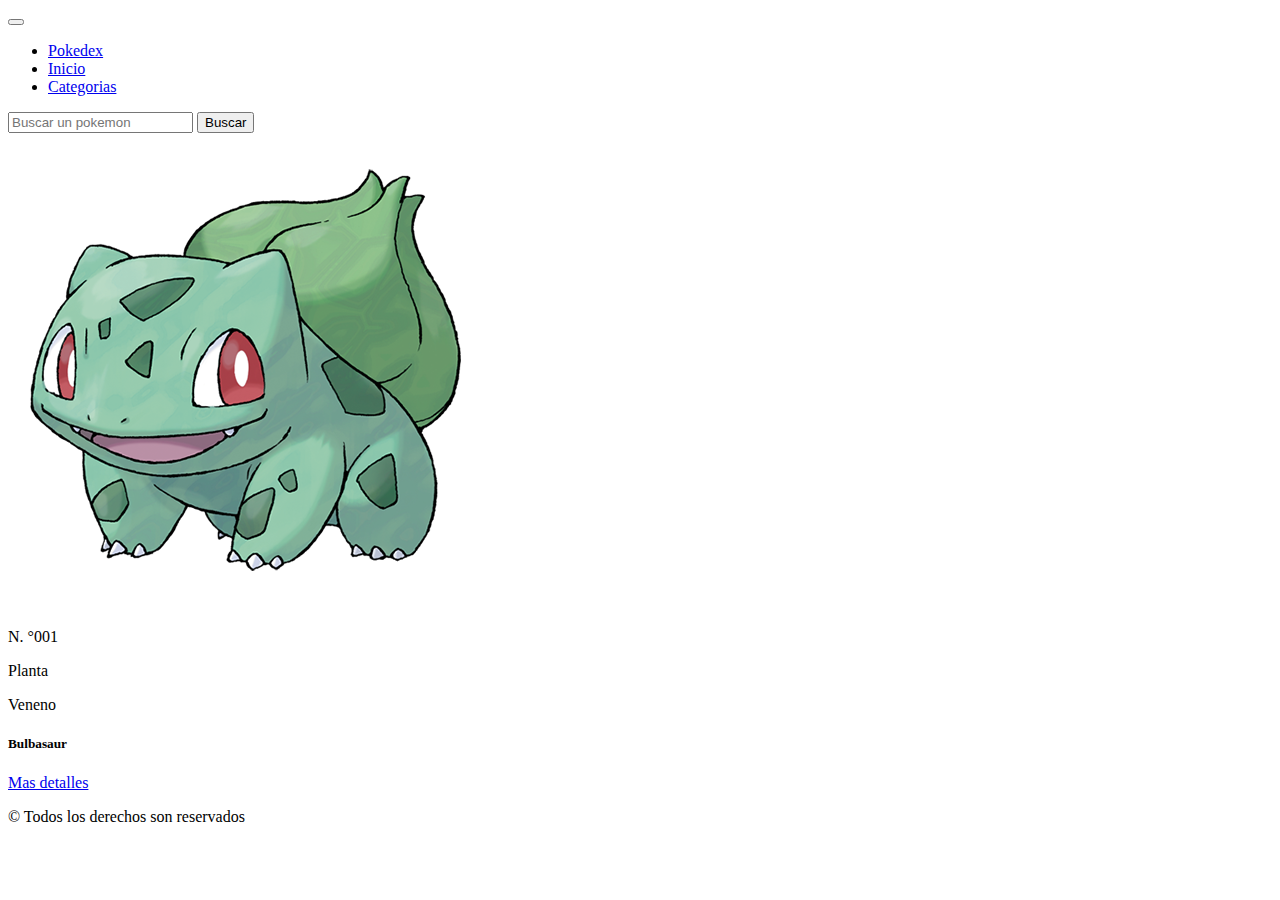
==== index.html @ 317d10b9 "Probando la grilla problemas al hacer responsive" ====
<!DOCTYPE html>
<html lang="es">
<head>
    <meta charset="UTF-8">
    <meta http-equiv="X-UA-Compatible" content="IE=edge">
    <meta name="viewport" content="width=device-width, initial-scale=1.0">
    <meta name="description" content="Pokemon">
    <meta name="keywords" content="bootstrap,sistema de grillas,contenedores,colores,git">
    <meta name="author" content="sala 1">
        <!-- CSS only -->
<link href="https://cdn.jsdelivr.net/npm/bootstrap@5.2.0-beta1/dist/css/bootstrap.min.css" rel="stylesheet" integrity="sha384-0evHe/X+R7YkIZDRvuzKMRqM+OrBnVFBL6DOitfPri4tjfHxaWutUpFmBp4vmVor" crossorigin="anonymous">
<link rel="stylesheet" href="https://cdn.jsdelivr.net/npm/bootstrap-icons@1.8.3/font/bootstrap-icons.css">
    <link rel="stylesheet" href="css/style.css">
    <title>Pokemom</title>
</head>
<body>
    <header>
        <nav class="navbar bg-danger navbar-danger navbar-expand-lg text-white">
            <section class="d-flex container">
                <article class="col-11 col-md-6 col-lg-6 me-5">
                    <button class="navbar-toggler" type="button" data-bs-toggle="collapse" data-bs-target="#itemsNav">
                        <span class="navbar-toggler-icon"></span>
                    </button>
                    <div id="itemsNav" class="collapse navbar-collapse">
                        <ul class="navbar-nav ms-auto">
                            <li class="nav-item">
                                <a href="index.html" class="nav-link active">Pokedex</a>
                            </li>
                            <li class="nav-item">
                                <a href="index.html" class="nav-link">Inicio</a>
                            </li>
                            <li class="nav-item">
                                <a href="index.html" class="nav-link">Categorias</a>
                            </li>
                        </ul>
                    </div>
                </article>
                <article class="col-12 col-md-6 col-lg-6">
                    <form class="d-flex" role="Buscar un pokemon">
                        <input class="form-control me-2" type="Buscar un pokemon" placeholder="Buscar un pokemon" aria-label="Buscar un pokemon">
                        <button class="btn btn-outline-dark" type="submit">Buscar</button>
                      </form>
                </article>
            </section>
        </nav>
    </header>
    <main class="container">
        <section class="row">
            <div class="card col-12 col-md-4 col-lg-3" >
                <img src="img/Bulbasur.png" class="card-img-top" alt="Bulbasaur">
                <div class="card-body">
                  <p class="card-text">N. °001</p>
                  <p class="card-text badge bg-success">Planta</p>
                  <p class="card-text badge bg-danger">Veneno</p>
                  <h5 class="card-title fw-bold">Bulbasaur</h5>
                  <a href="#" class="btn btn-primary">Mas detalles</a>
                </div>
              </div>
        </section>
    </main>
    <footer class="bg-dark text-light p-5">
        <section class="container">
            <p class="text-center">&copy Todos los derechos son reservados</p>
        </section>
    </footer>
        <!-- JavaScript Bundle with Popper -->
<script src="https://cdn.jsdelivr.net/npm/bootstrap@5.2.0-beta1/dist/js/bootstrap.bundle.min.js" integrity="sha384-pprn3073KE6tl6bjs2QrFaJGz5/SUsLqktiwsUTF55Jfv3qYSDhgCecCxMW52nD2" crossorigin="anonymous"></script>
</body>
</html>
---- css/style.css ----
.carouselPokemon{
    height: 300px;
    object-fit: cover;
}
.ajustePosicionSlider{
    margin-left: 70px;
    margin-right: 70px;
    margin-top: 20px;
    margin-bottom: 20px;
}
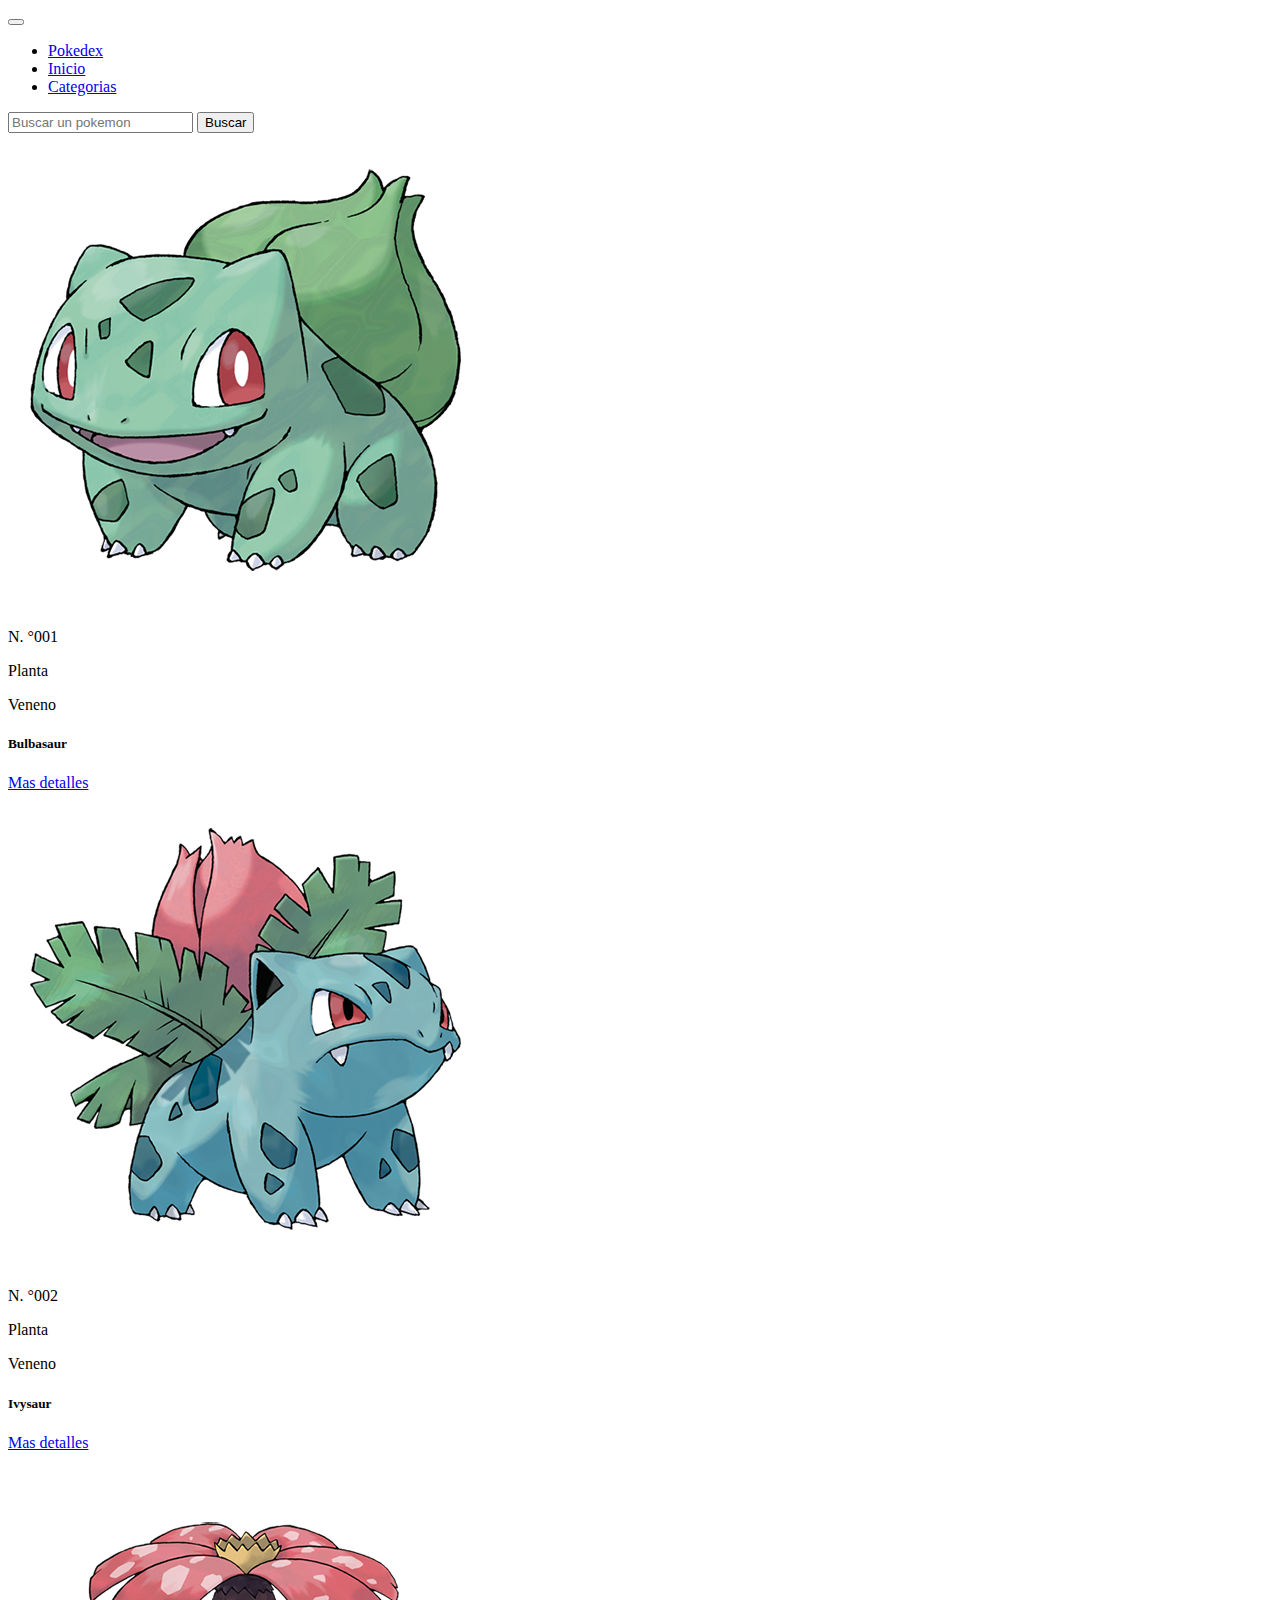
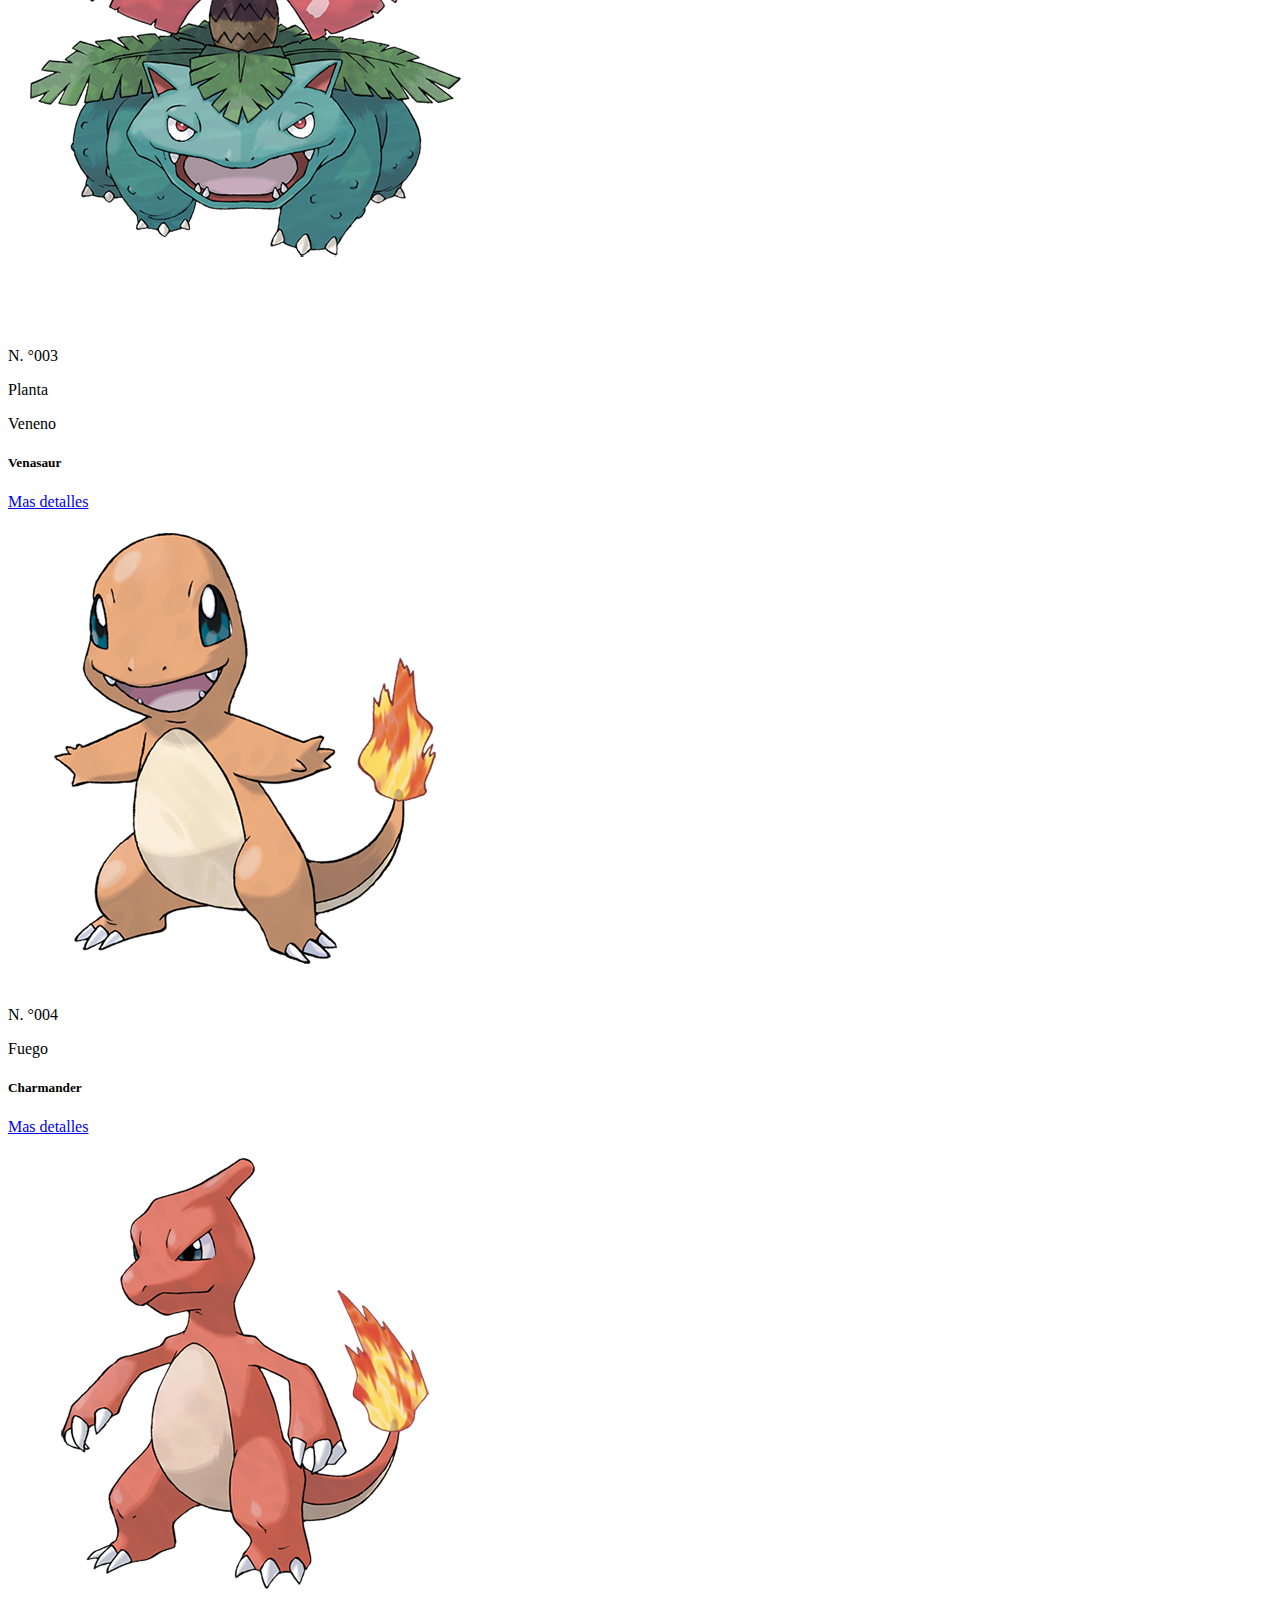
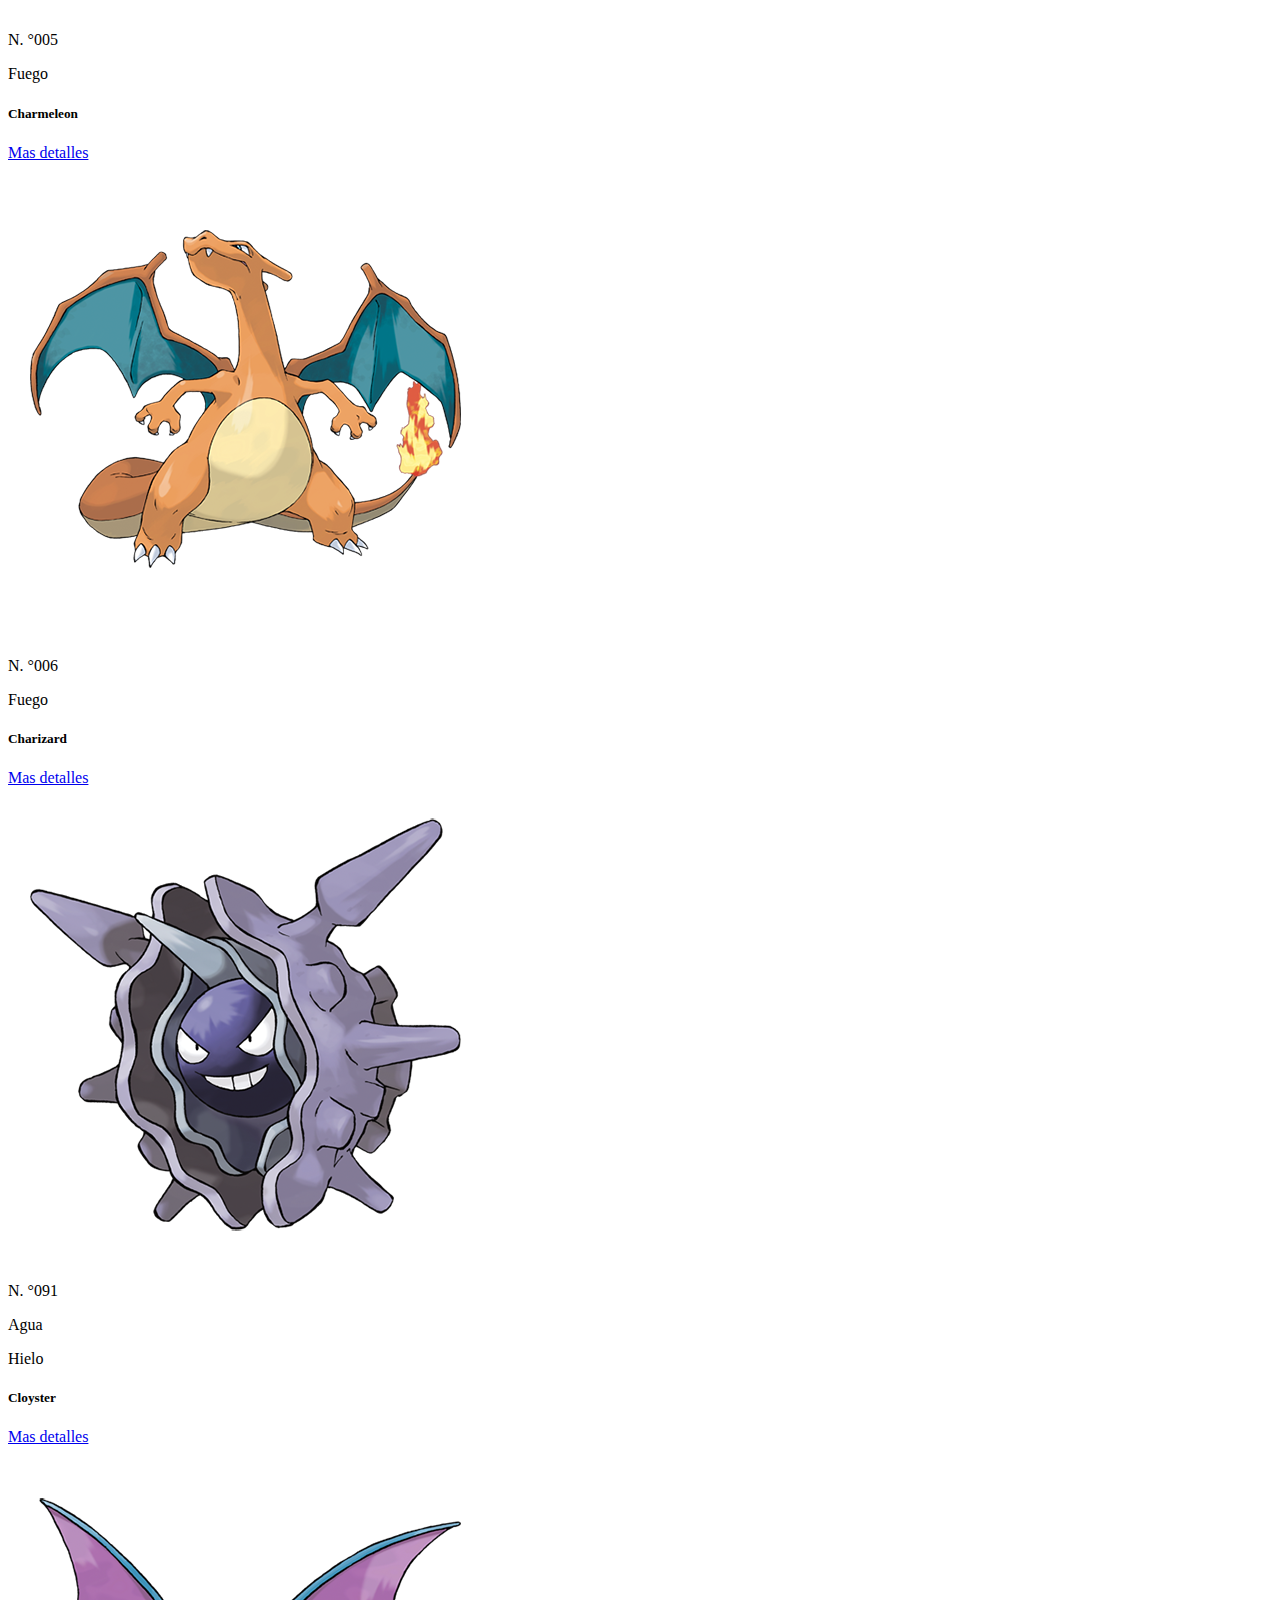
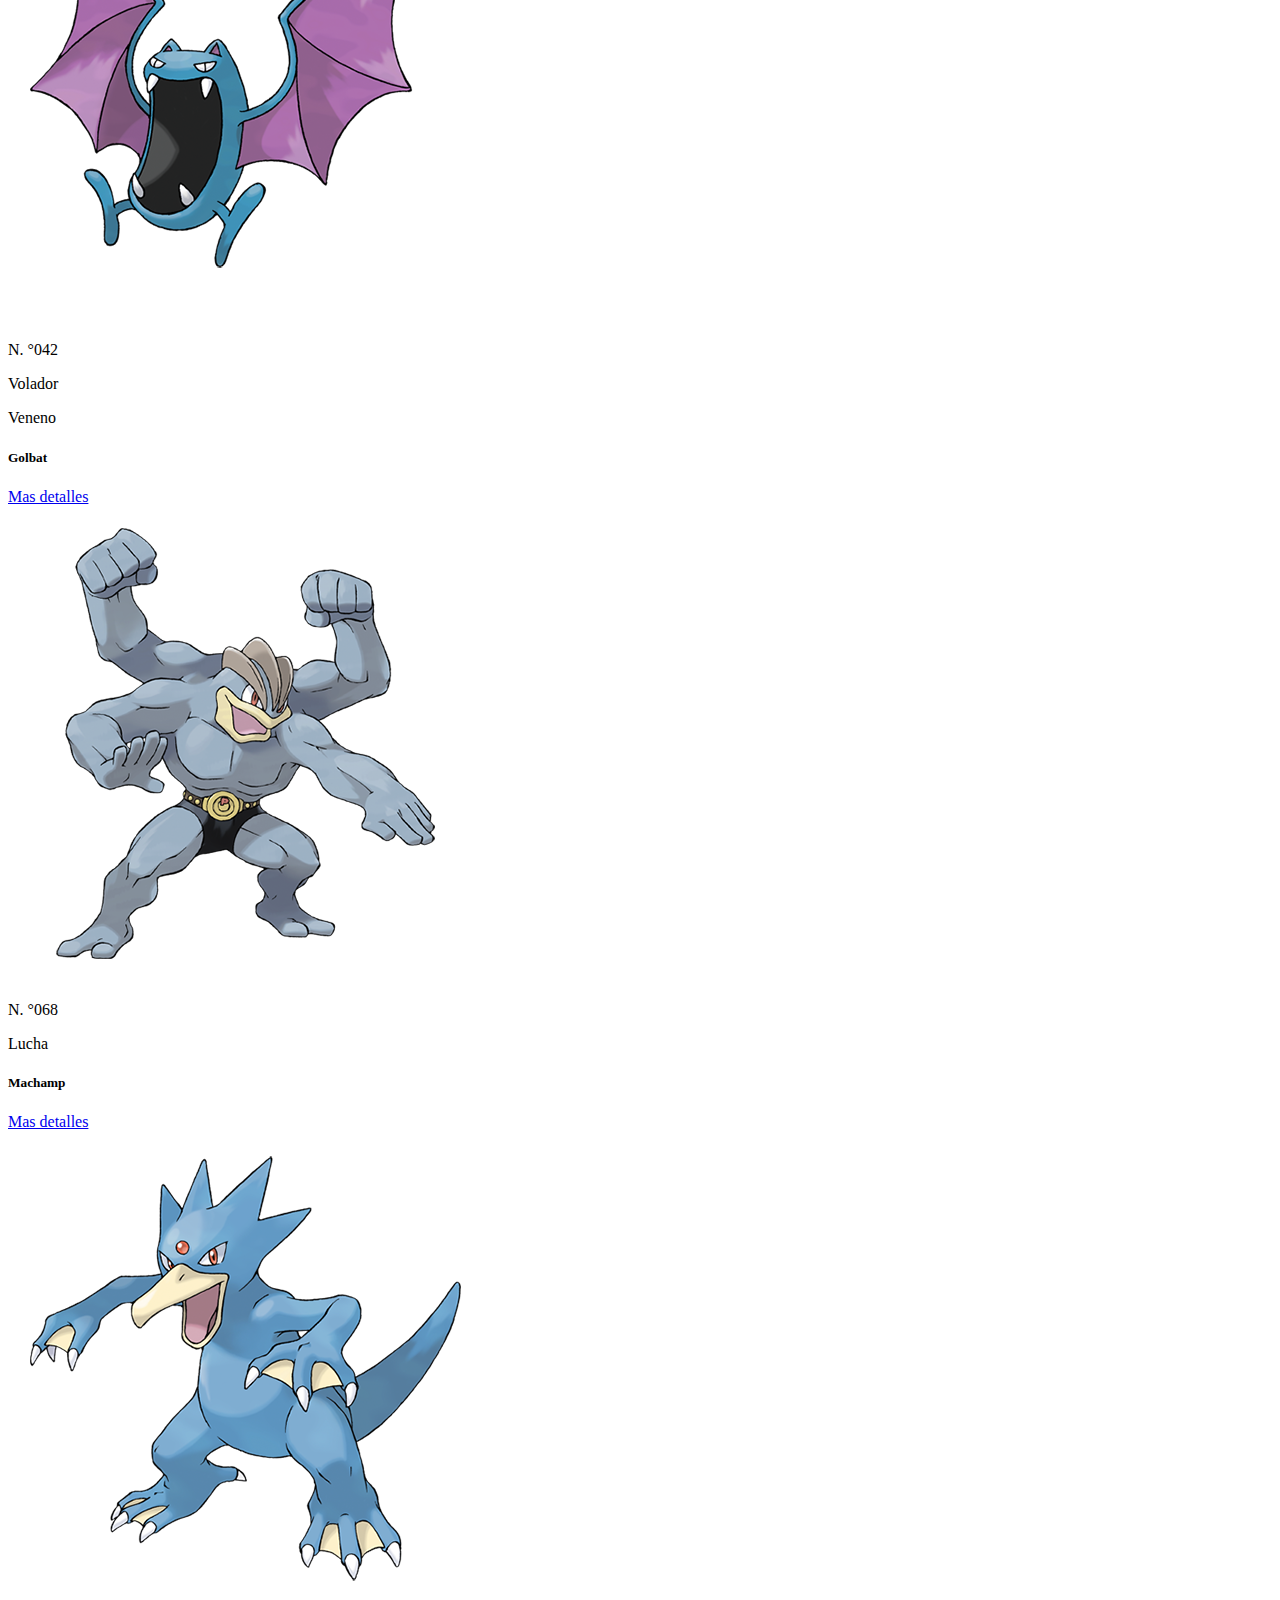
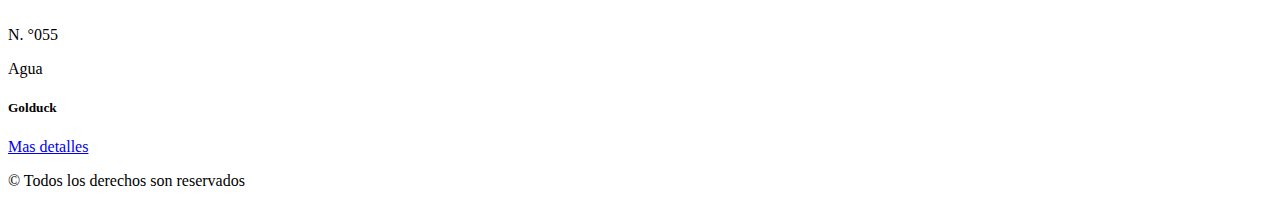
==== commit b2d0d53d: "Terminada toda la grilla de pokemon" ====
--- a/index.html
+++ b/index.html
@@ -45,17 +45,104 @@
         </nav>
     </header>
     <main class="container">
-        <section class="row">
-            <div class="card col-12 col-md-4 col-lg-3" >
-                <img src="img/Bulbasur.png" class="card-img-top" alt="Bulbasaur">
-                <div class="card-body">
-                  <p class="card-text">N. °001</p>
-                  <p class="card-text badge bg-success">Planta</p>
-                  <p class="card-text badge bg-danger">Veneno</p>
-                  <h5 class="card-title fw-bold">Bulbasaur</h5>
+        <section>
+            <article class="row">
+            <div class="col-12 col-md-4 col-lg-3 my-3" >
+                <img src="img/Bulbasur.png" class="img-fluid" alt="Bulbasaur">
+                <div>
+                  <p >N. °001</p>
+                  <p class="badge bg-success">Planta</p>
+                  <p class="badge bg-danger">Veneno</p>
+                  <h5 class="fw-bold">Bulbasaur</h5>
                   <a href="#" class="btn btn-primary">Mas detalles</a>
                 </div>
               </div>
+            <div class="col-12 col-md-4 col-lg-3 my-3" >
+                <img src="img/Ivysaur.png" class="img-fluid" alt="Ivysaur">
+                <div>
+                  <p >N. °002</p>
+                  <p class="badge bg-success">Planta</p>
+                  <p class="badge bg-danger">Veneno</p>
+                  <h5 class="fw-bold">Ivysaur</h5>
+                  <a href="#" class="btn btn-primary">Mas detalles</a>
+                </div>
+              </div>
+            <div class="col-12 col-md-4 col-lg-3 my-3" >
+                <img src="img/Venasaur.png" class="img-fluid" alt="Venasaur">
+                <div>
+                  <p >N. °003</p>
+                  <p class="badge bg-success">Planta</p>
+                  <p class="badge bg-danger">Veneno</p>
+                  <h5 class="fw-bold">Venasaur</h5>
+                  <a href="#" class="btn btn-primary">Mas detalles</a>
+                </div>
+              </div>
+            <div class="col-12 col-md-4 col-lg-3 my-3" >
+                <img src="img/Charmander.png" class="img-fluid" alt="Charmander">
+                <div>
+                  <p >N. °004</p>
+                  <p class="badge bg-danger">Fuego</p>
+                  <h5 class="fw-bold">Charmander</h5>
+                  <a href="#" class="btn btn-primary">Mas detalles</a>
+                </div>
+              </div>
+            <div class="col-12 col-md-4 col-lg-3 my-3" >
+                <img src="img/Charmeleon.png" class="img-fluid" alt="Charmeleon">
+                <div>
+                  <p >N. °005</p>
+                  <p class="badge bg-danger">Fuego</p>
+                  <h5 class="fw-bold">Charmeleon</h5>
+                  <a href="#" class="btn btn-primary">Mas detalles</a>
+                </div>
+              </div>
+            <div class="col-12 col-md-4 col-lg-3 my-3" >
+                <img src="img/Charizar.png" class="img-fluid" alt="Charizard">
+                <div>
+                  <p >N. °006</p>
+                  <p class="badge bg-danger">Fuego</p>
+                  <h5 class="fw-bold">Charizard</h5>
+                  <a href="#" class="btn btn-primary">Mas detalles</a>
+                </div>
+              </div>
+            <div class="col-12 col-md-4 col-lg-3 my-3" >
+                <img src="img/Cloyster.png" class="img-fluid" alt="Cloyster">
+                <div>
+                  <p >N. °091</p>
+                  <p class="badge bg-primary">Agua</p>
+                  <p class="badge bg-info">Hielo</p>
+                  <h5 class="fw-bold">Cloyster</h5>
+                  <a href="#" class="btn btn-primary">Mas detalles</a>
+                </div>
+              </div>
+            <div class="col-12 col-md-4 col-lg-3 my-3" >
+                <img src="img/Golbat.png" class="img-fluid" alt="Golbat">
+                <div>
+                  <p >N. °042</p>
+                  <p class="badge bg-info">Volador</p>
+                  <p class="badge bg-danger">Veneno</p>
+                  <h5 class="fw-bold">Golbat</h5>
+                  <a href="#" class="btn btn-primary">Mas detalles</a>
+                </div>
+              </div>
+            <div class="col-12 col-md-4 col-lg-3 my-3" >
+                <img src="img/Machamp.png" class="img-fluid" alt="Machamp">
+                <div>
+                  <p >N. °068</p>
+                  <p class="badge bg-warning">Lucha</p>
+                  <h5 class="fw-bold">Machamp</h5>
+                  <a href="#" class="btn btn-primary">Mas detalles</a>
+                </div>
+              </div>
+            <div class="col-12 col-md-4 col-lg-3 my-3" >
+                <img src="img/Golduck.png" class="img-fluid" alt="Golduck">
+                <div>
+                  <p >N. °055</p>
+                  <p class="badge bg-info">Agua</p>
+                  <h5 class="fw-bold">Golduck</h5>
+                  <a href="#" class="btn btn-primary">Mas detalles</a>
+                </div>
+              </div>
+            </article>
         </section>
     </main>
     <footer class="bg-dark text-light p-5">
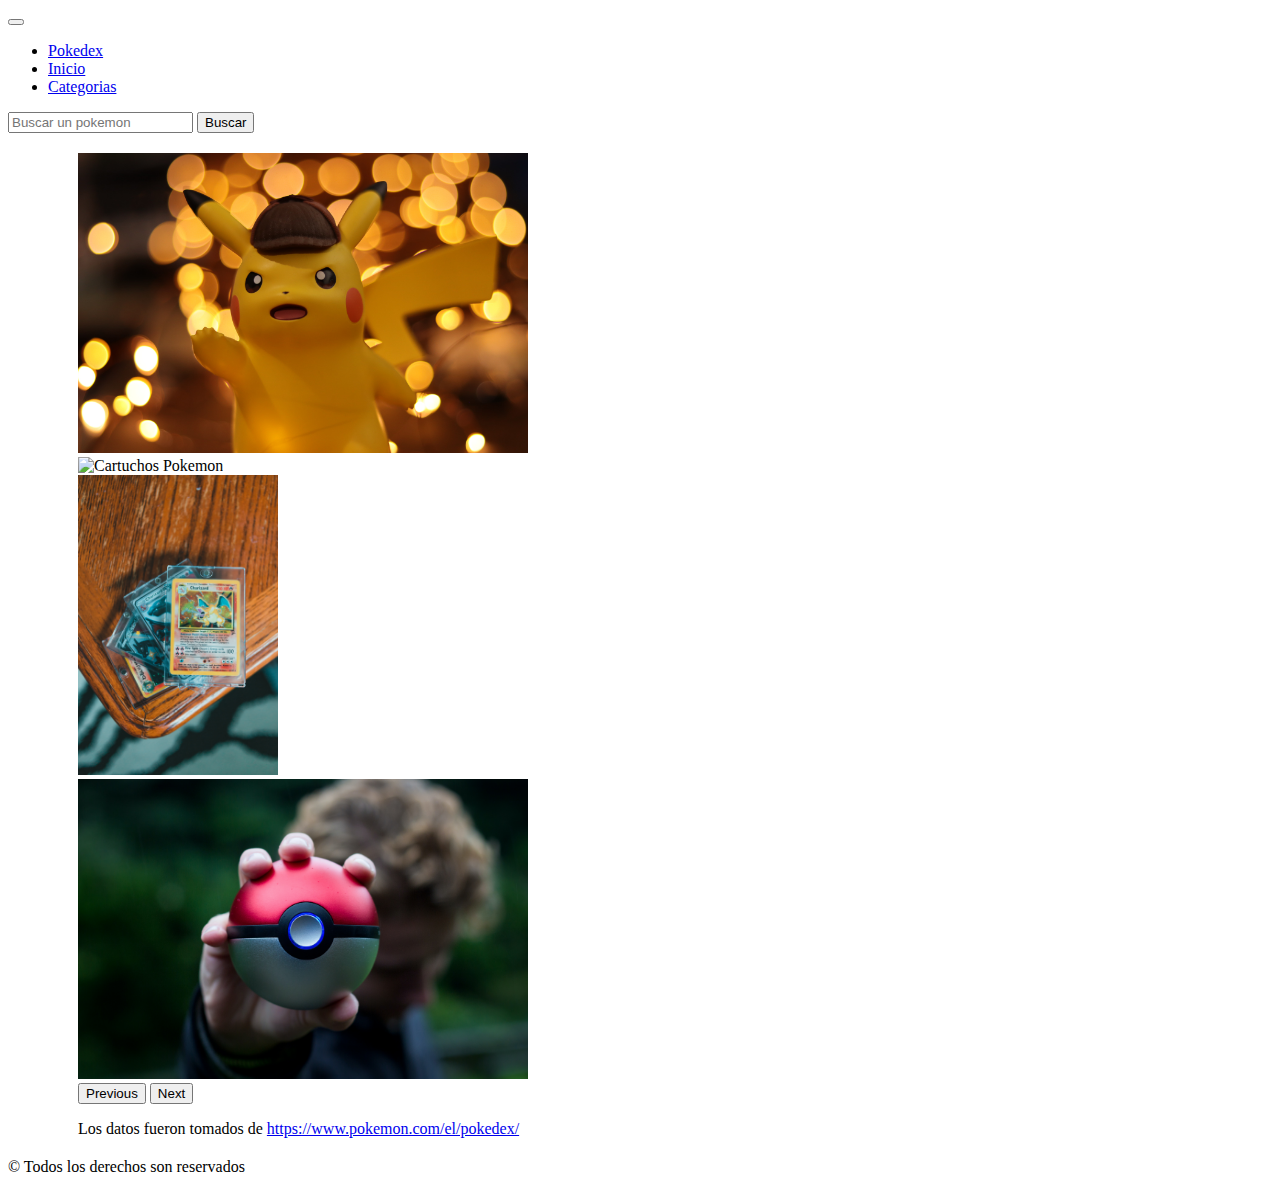
==== commit e18df693: "Se crea crousel.css y carpeta de img carousel" ====
--- a/index.html
+++ b/index.html
@@ -11,13 +11,14 @@
 <link href="https://cdn.jsdelivr.net/npm/bootstrap@5.2.0-beta1/dist/css/bootstrap.min.css" rel="stylesheet" integrity="sha384-0evHe/X+R7YkIZDRvuzKMRqM+OrBnVFBL6DOitfPri4tjfHxaWutUpFmBp4vmVor" crossorigin="anonymous">
 <link rel="stylesheet" href="https://cdn.jsdelivr.net/npm/bootstrap-icons@1.8.3/font/bootstrap-icons.css">
     <link rel="stylesheet" href="css/style.css">
+    <link rel="stylesheet" href="css/carousel.css">
     <title>Pokemom</title>
 </head>
 <body>
     <header>
         <nav class="navbar bg-danger navbar-danger navbar-expand-lg text-white">
             <section class="d-flex container">
-                <article class="col-11 col-md-6 col-lg-6 me-5">
+                <article class="col-12 col-md-6 col-lg-6 me-5">
                     <button class="navbar-toggler" type="button" data-bs-toggle="collapse" data-bs-target="#itemsNav">
                         <span class="navbar-toggler-icon"></span>
                     </button>
@@ -44,105 +45,33 @@
             </section>
         </nav>
     </header>
-    <main class="container">
-        <section>
-            <article class="row">
-            <div class="col-12 col-md-4 col-lg-3 my-3" >
-                <img src="img/Bulbasur.png" class="img-fluid" alt="Bulbasaur">
-                <div>
-                  <p >N. °001</p>
-                  <p class="badge bg-success">Planta</p>
-                  <p class="badge bg-danger">Veneno</p>
-                  <h5 class="fw-bold">Bulbasaur</h5>
-                  <a href="#" class="btn btn-primary">Mas detalles</a>
+    <main>
+        <section class="ajustePosicionSlider">
+            <div id="pokemonCarousel" class="carousel slide" data-bs-ride="carousel">
+                <div class="carousel-inner">
+                  <div class="carousel-item active">
+                    <img src="img/carusel/pexels-carolina-castilla-arias-1716861.jpg" class="d-block w-100 carouselPokemon" alt="Pikachu Detective">
+                  </div>
+                  <div class="carousel-item">
+                    <img src="img/carusel/pexels-erik-mclean-7824266.jpg" class="d-block w-100 carouselPokemon" alt="Cartuchos Pokemon">
+                  </div>
+                  <div class="carousel-item">
+                    <img src="img/carusel/pexels-erik-mclean-9661254.jpg" class="d-block w-100 carouselPokemon" alt="Cartas Pokemon">
+                  </div>
+                  <div class="carousel-item">
+                    <img src="img/carusel/pexels-vincent-ma-janssen-1310847.jpg" class="d-block w-100 carouselPokemon" alt="Pokeball">
+                  </div>
                 </div>
+                <button class="carousel-control-prev" type="button" data-bs-target="#pokemonCarousel" data-bs-slide="prev">
+                  <span class="carousel-control-prev-icon" aria-hidden="true"></span>
+                  <span class="visually-hidden">Previous</span>
+                </button>
+                <button class="carousel-control-next" type="button" data-bs-target="#pokemonCarousel" data-bs-slide="next">
+                  <span class="carousel-control-next-icon" aria-hidden="true"></span>
+                  <span class="visually-hidden">Next</span>
+                </button>
               </div>
-            <div class="col-12 col-md-4 col-lg-3 my-3" >
-                <img src="img/Ivysaur.png" class="img-fluid" alt="Ivysaur">
-                <div>
-                  <p >N. °002</p>
-                  <p class="badge bg-success">Planta</p>
-                  <p class="badge bg-danger">Veneno</p>
-                  <h5 class="fw-bold">Ivysaur</h5>
-                  <a href="#" class="btn btn-primary">Mas detalles</a>
-                </div>
-              </div>
-            <div class="col-12 col-md-4 col-lg-3 my-3" >
-                <img src="img/Venasaur.png" class="img-fluid" alt="Venasaur">
-                <div>
-                  <p >N. °003</p>
-                  <p class="badge bg-success">Planta</p>
-                  <p class="badge bg-danger">Veneno</p>
-                  <h5 class="fw-bold">Venasaur</h5>
-                  <a href="#" class="btn btn-primary">Mas detalles</a>
-                </div>
-              </div>
-            <div class="col-12 col-md-4 col-lg-3 my-3" >
-                <img src="img/Charmander.png" class="img-fluid" alt="Charmander">
-                <div>
-                  <p >N. °004</p>
-                  <p class="badge bg-danger">Fuego</p>
-                  <h5 class="fw-bold">Charmander</h5>
-                  <a href="#" class="btn btn-primary">Mas detalles</a>
-                </div>
-              </div>
-            <div class="col-12 col-md-4 col-lg-3 my-3" >
-                <img src="img/Charmeleon.png" class="img-fluid" alt="Charmeleon">
-                <div>
-                  <p >N. °005</p>
-                  <p class="badge bg-danger">Fuego</p>
-                  <h5 class="fw-bold">Charmeleon</h5>
-                  <a href="#" class="btn btn-primary">Mas detalles</a>
-                </div>
-              </div>
-            <div class="col-12 col-md-4 col-lg-3 my-3" >
-                <img src="img/Charizar.png" class="img-fluid" alt="Charizard">
-                <div>
-                  <p >N. °006</p>
-                  <p class="badge bg-danger">Fuego</p>
-                  <h5 class="fw-bold">Charizard</h5>
-                  <a href="#" class="btn btn-primary">Mas detalles</a>
-                </div>
-              </div>
-            <div class="col-12 col-md-4 col-lg-3 my-3" >
-                <img src="img/Cloyster.png" class="img-fluid" alt="Cloyster">
-                <div>
-                  <p >N. °091</p>
-                  <p class="badge bg-primary">Agua</p>
-                  <p class="badge bg-info">Hielo</p>
-                  <h5 class="fw-bold">Cloyster</h5>
-                  <a href="#" class="btn btn-primary">Mas detalles</a>
-                </div>
-              </div>
-            <div class="col-12 col-md-4 col-lg-3 my-3" >
-                <img src="img/Golbat.png" class="img-fluid" alt="Golbat">
-                <div>
-                  <p >N. °042</p>
-                  <p class="badge bg-info">Volador</p>
-                  <p class="badge bg-danger">Veneno</p>
-                  <h5 class="fw-bold">Golbat</h5>
-                  <a href="#" class="btn btn-primary">Mas detalles</a>
-                </div>
-              </div>
-            <div class="col-12 col-md-4 col-lg-3 my-3" >
-                <img src="img/Machamp.png" class="img-fluid" alt="Machamp">
-                <div>
-                  <p >N. °068</p>
-                  <p class="badge bg-warning">Lucha</p>
-                  <h5 class="fw-bold">Machamp</h5>
-                  <a href="#" class="btn btn-primary">Mas detalles</a>
-                </div>
-              </div>
-            <div class="col-12 col-md-4 col-lg-3 my-3" >
-                <img src="img/Golduck.png" class="img-fluid" alt="Golduck">
-                <div>
-                  <p >N. °055</p>
-                  <p class="badge bg-info">Agua</p>
-                  <h5 class="fw-bold">Golduck</h5>
-                  <a href="#" class="btn btn-primary">Mas detalles</a>
-                </div>
-              </div>
-            </article>
+              <p>Los datos fueron tomados de <a href=" https://www.pokemon.com/el/pokedex/"> https://www.pokemon.com/el/pokedex/</a></p>
         </section>
     </main>
     <footer class="bg-dark text-light p-5">
--- a/css/carousel.css
+++ b/css/carousel.css
@@ -0,0 +1,10 @@
+.carouselPokemon{
+    height: 300px;
+    object-fit: cover;
+}
+.ajustePosicionSlider{
+    margin-left: 70px;
+    margin-right: 70px;
+    margin-top: 20px;
+    margin-bottom: 20px;
+}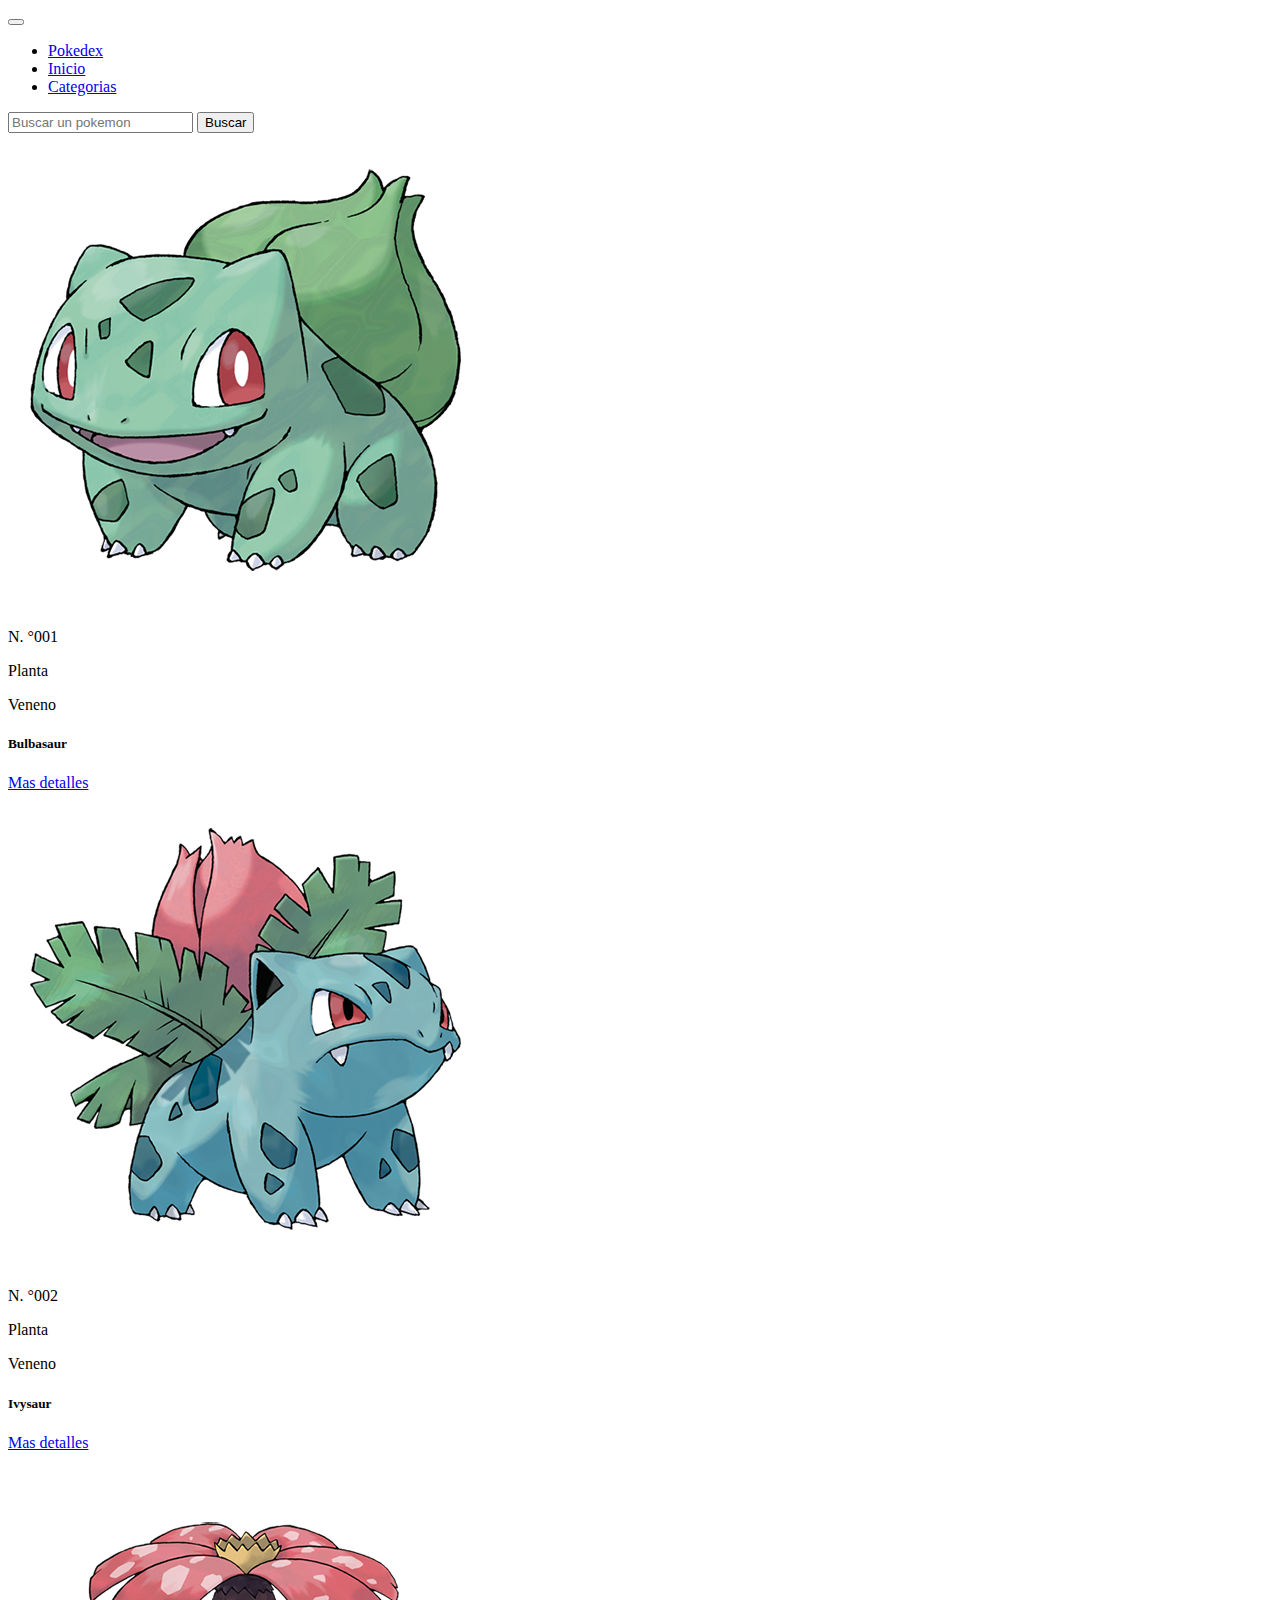
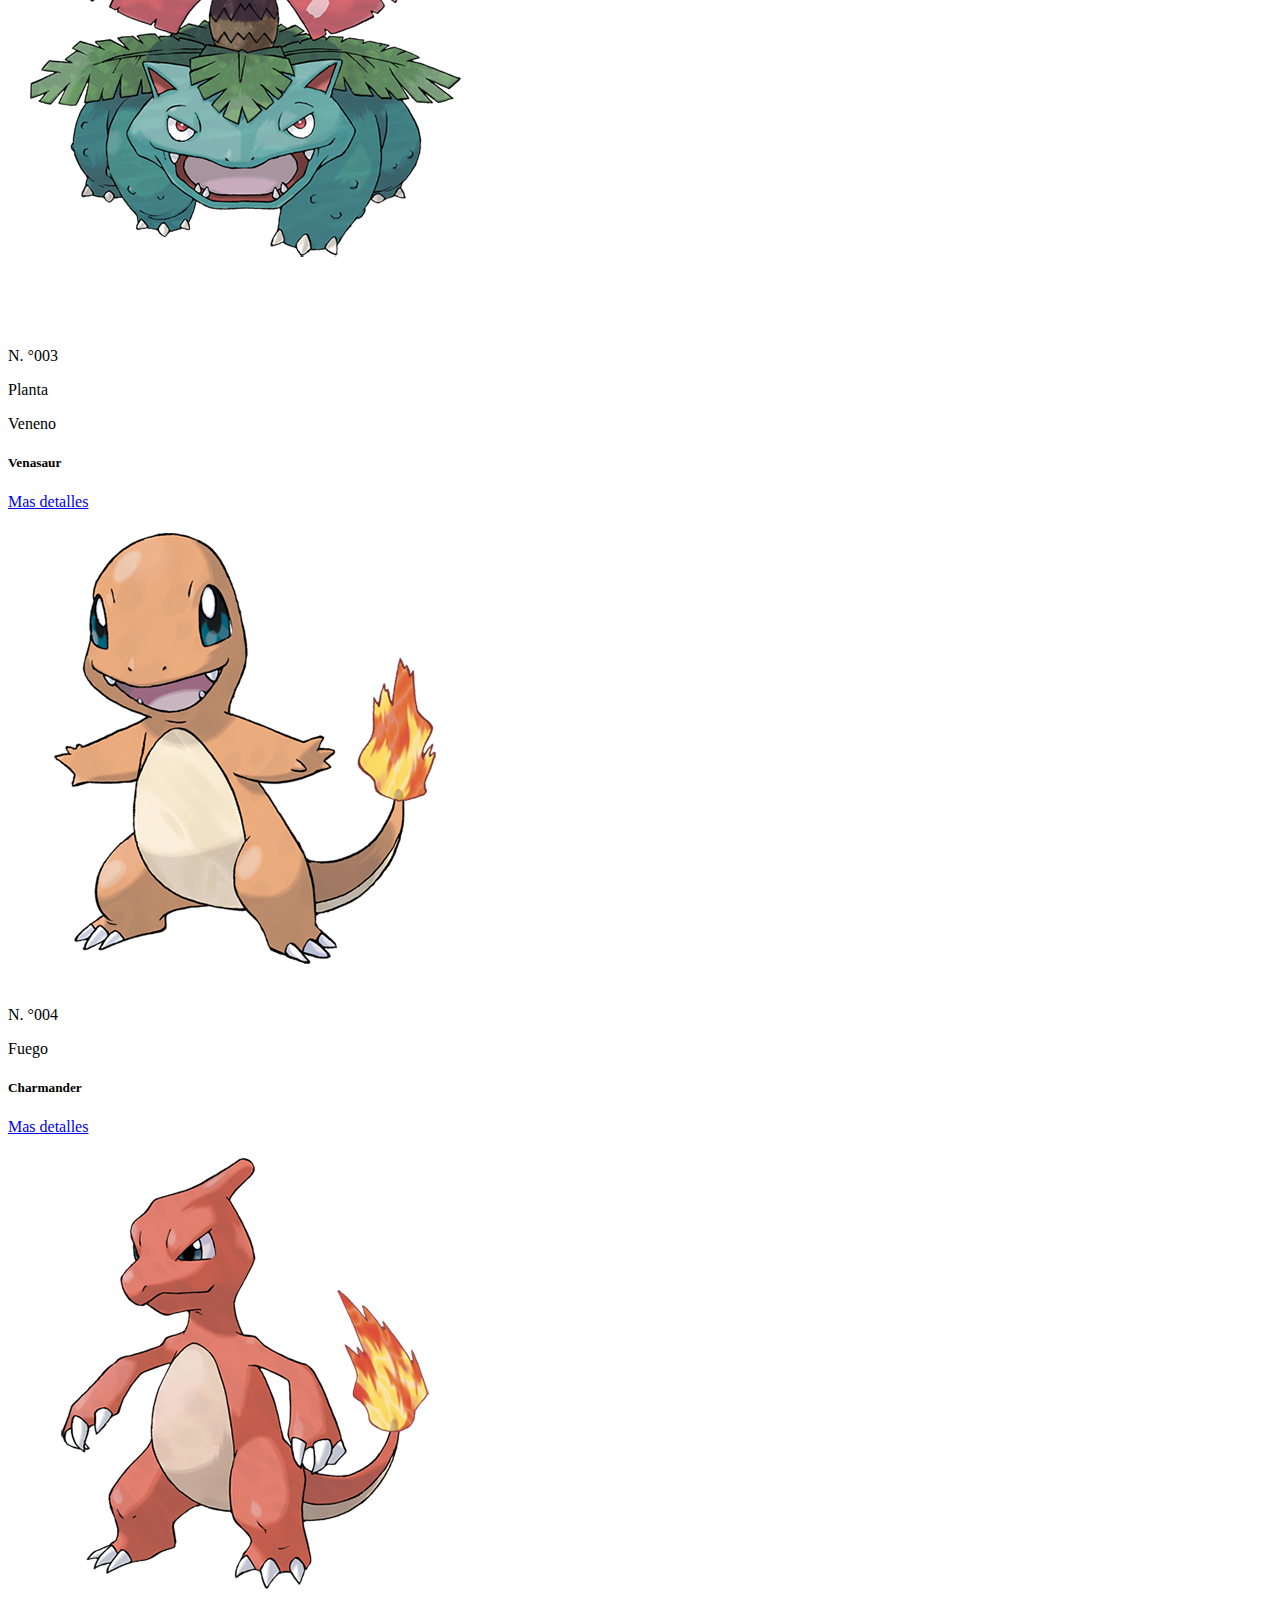
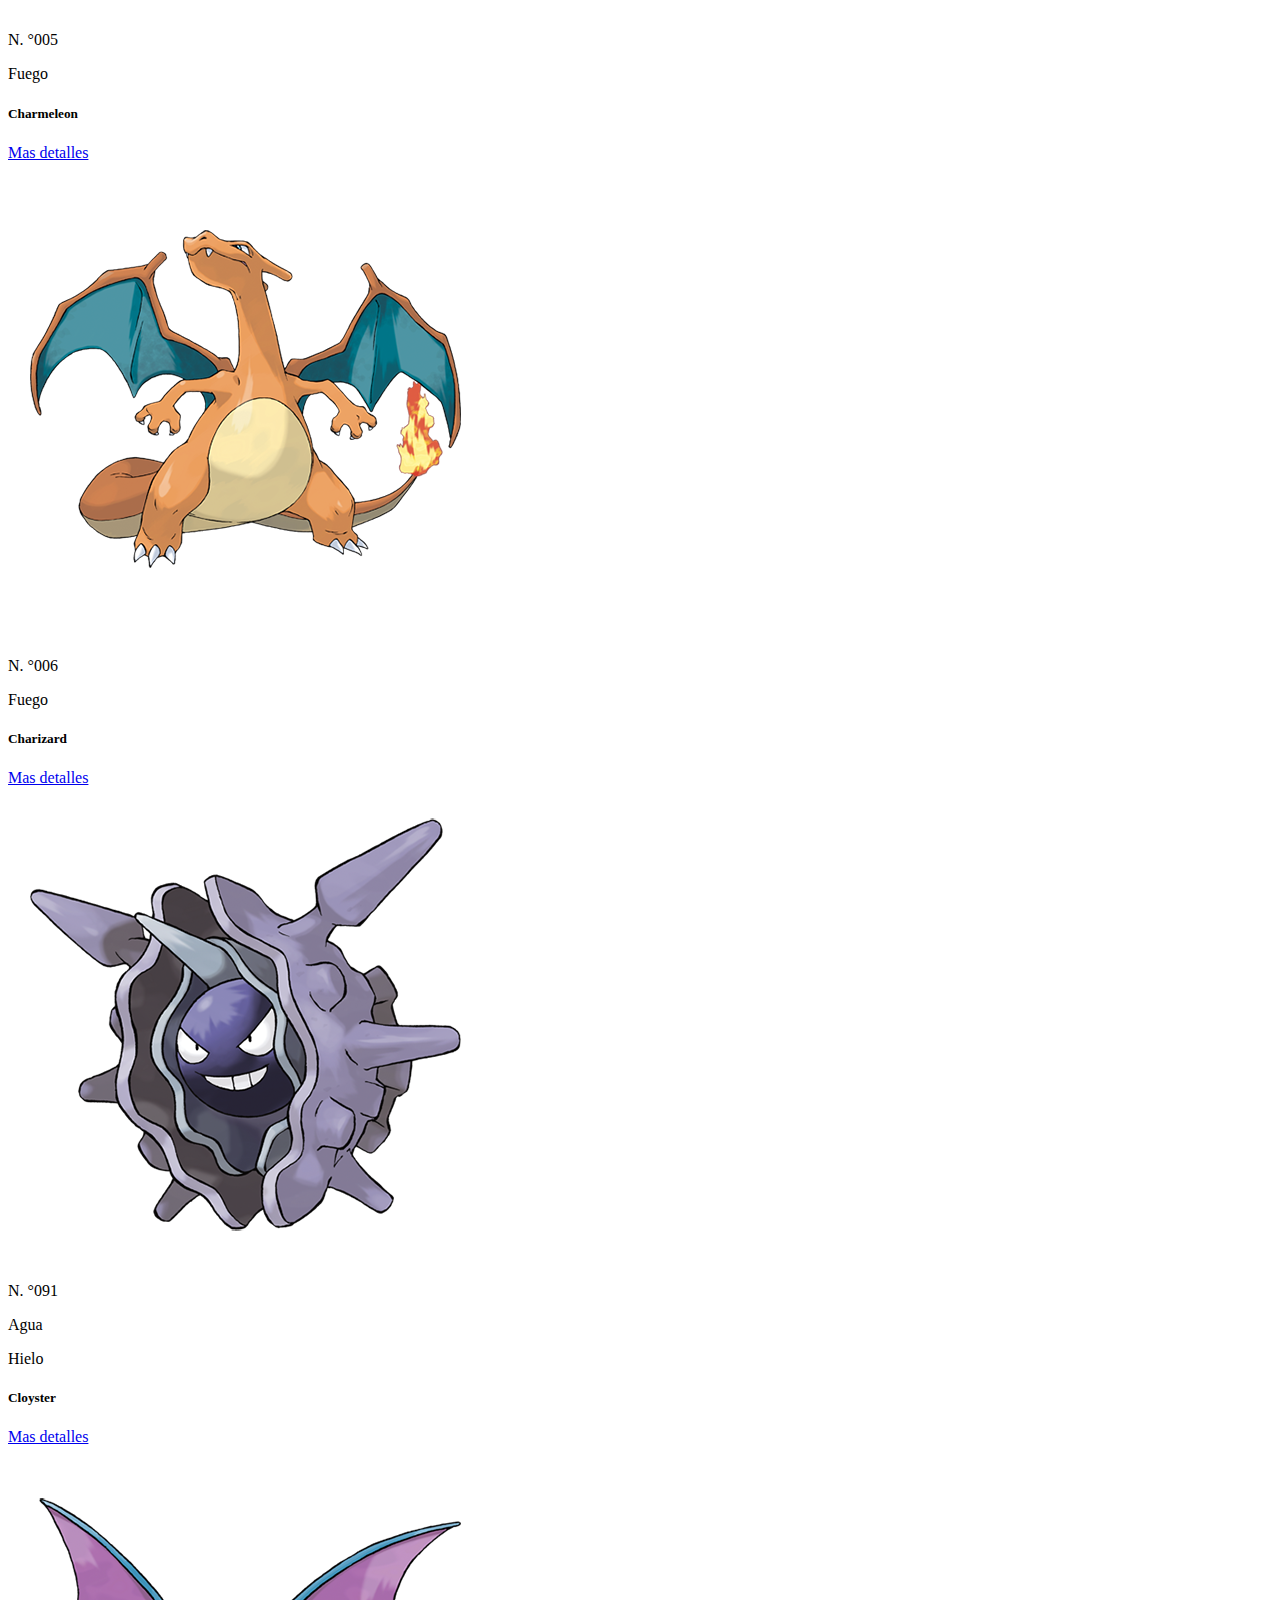
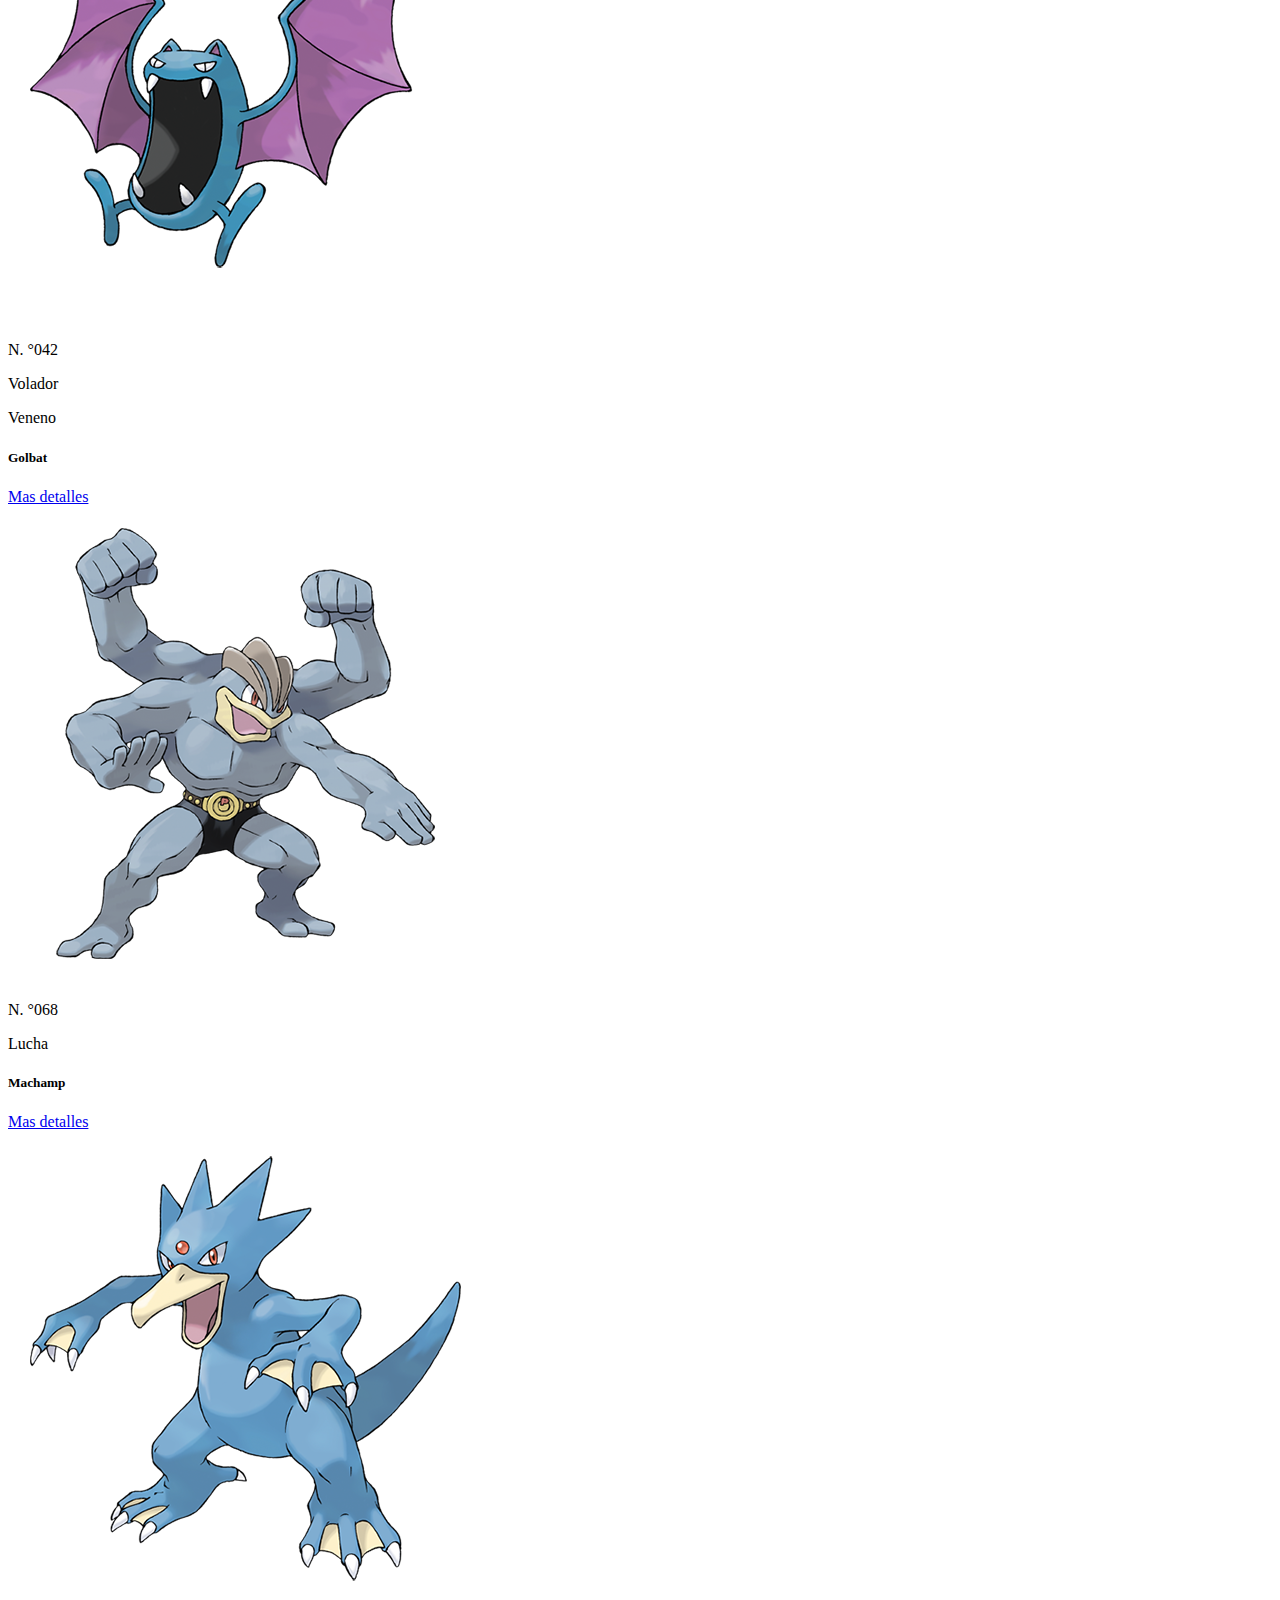
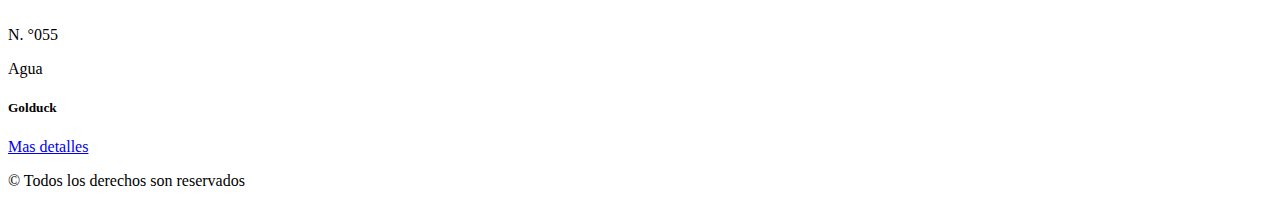
==== commit e513cd37: "Se agregan html de grillas y carpeta con fotos para las grillas" ====
--- a/index.html
+++ b/index.html
@@ -11,7 +11,6 @@
 <link href="https://cdn.jsdelivr.net/npm/bootstrap@5.2.0-beta1/dist/css/bootstrap.min.css" rel="stylesheet" integrity="sha384-0evHe/X+R7YkIZDRvuzKMRqM+OrBnVFBL6DOitfPri4tjfHxaWutUpFmBp4vmVor" crossorigin="anonymous">
 <link rel="stylesheet" href="https://cdn.jsdelivr.net/npm/bootstrap-icons@1.8.3/font/bootstrap-icons.css">
     <link rel="stylesheet" href="css/style.css">
-    <link rel="stylesheet" href="css/carousel.css">
     <title>Pokemom</title>
 </head>
 <body>
@@ -46,32 +45,104 @@
         </nav>
     </header>
     <main>
-        <section class="ajustePosicionSlider">
-            <div id="pokemonCarousel" class="carousel slide" data-bs-ride="carousel">
-                <div class="carousel-inner">
-                  <div class="carousel-item active">
-                    <img src="img/carusel/pexels-carolina-castilla-arias-1716861.jpg" class="d-block w-100 carouselPokemon" alt="Pikachu Detective">
-                  </div>
-                  <div class="carousel-item">
-                    <img src="img/carusel/pexels-erik-mclean-7824266.jpg" class="d-block w-100 carouselPokemon" alt="Cartuchos Pokemon">
-                  </div>
-                  <div class="carousel-item">
-                    <img src="img/carusel/pexels-erik-mclean-9661254.jpg" class="d-block w-100 carouselPokemon" alt="Cartas Pokemon">
-                  </div>
-                  <div class="carousel-item">
-                    <img src="img/carusel/pexels-vincent-ma-janssen-1310847.jpg" class="d-block w-100 carouselPokemon" alt="Pokeball">
-                  </div>
+        <section class="container">
+            <article class="row">
+            <div class="col-12 col-md-4 col-lg-3 my-3" >
+                <img src="img/grillas/Bulbasur.png" class="img-fluid" alt="Bulbasaur">
+                <div>
+                  <p >N. °001</p>
+                  <p class="badge bg-success">Planta</p>
+                  <p class="badge bg-danger">Veneno</p>
+                  <h5 class="fw-bold">Bulbasaur</h5>
+                  <a href="#" class="btn btn-primary">Mas detalles</a>
                 </div>
-                <button class="carousel-control-prev" type="button" data-bs-target="#pokemonCarousel" data-bs-slide="prev">
-                  <span class="carousel-control-prev-icon" aria-hidden="true"></span>
-                  <span class="visually-hidden">Previous</span>
-                </button>
-                <button class="carousel-control-next" type="button" data-bs-target="#pokemonCarousel" data-bs-slide="next">
-                  <span class="carousel-control-next-icon" aria-hidden="true"></span>
-                  <span class="visually-hidden">Next</span>
-                </button>
               </div>
-              <p>Los datos fueron tomados de <a href=" https://www.pokemon.com/el/pokedex/"> https://www.pokemon.com/el/pokedex/</a></p>
+            <div class="col-12 col-md-4 col-lg-3 my-3" >
+                <img src="img/grillas/Ivysaur.png" class="img-fluid" alt="Ivysaur">
+                <div>
+                  <p >N. °002</p>
+                  <p class="badge bg-success">Planta</p>
+                  <p class="badge bg-danger">Veneno</p>
+                  <h5 class="fw-bold">Ivysaur</h5>
+                  <a href="#" class="btn btn-primary">Mas detalles</a>
+                </div>
+              </div>
+            <div class="col-12 col-md-4 col-lg-3 my-3" >
+                <img src="img/grillas/Venasaur.png" class="img-fluid" alt="Venasaur">
+                <div>
+                  <p >N. °003</p>
+                  <p class="badge bg-success">Planta</p>
+                  <p class="badge bg-danger">Veneno</p>
+                  <h5 class="fw-bold">Venasaur</h5>
+                  <a href="#" class="btn btn-primary">Mas detalles</a>
+                </div>
+              </div>
+            <div class="col-12 col-md-4 col-lg-3 my-3" >
+                <img src="img/grillas/Charmander.png" class="img-fluid" alt="Charmander">
+                <div>
+                  <p >N. °004</p>
+                  <p class="badge bg-danger">Fuego</p>
+                  <h5 class="fw-bold">Charmander</h5>
+                  <a href="#" class="btn btn-primary">Mas detalles</a>
+                </div>
+              </div>
+            <div class="col-12 col-md-4 col-lg-3 my-3" >
+                <img src="img/grillas/Charmeleon.png" class="img-fluid" alt="Charmeleon">
+                <div>
+                  <p >N. °005</p>
+                  <p class="badge bg-danger">Fuego</p>
+                  <h5 class="fw-bold">Charmeleon</h5>
+                  <a href="#" class="btn btn-primary">Mas detalles</a>
+                </div>
+              </div>
+            <div class="col-12 col-md-4 col-lg-3 my-3" >
+                <img src="img/grillas/Charizar.png" class="img-fluid" alt="Charizard">
+                <div>
+                  <p >N. °006</p>
+                  <p class="badge bg-danger">Fuego</p>
+                  <h5 class="fw-bold">Charizard</h5>
+                  <a href="#" class="btn btn-primary">Mas detalles</a>
+                </div>
+              </div>
+            <div class="col-12 col-md-4 col-lg-3 my-3" >
+                <img src="img/grillas/Cloyster.png" class="img-fluid" alt="Cloyster">
+                <div>
+                  <p >N. °091</p>
+                  <p class="badge bg-primary">Agua</p>
+                  <p class="badge bg-info">Hielo</p>
+                  <h5 class="fw-bold">Cloyster</h5>
+                  <a href="#" class="btn btn-primary">Mas detalles</a>
+                </div>
+              </div>
+            <div class="col-12 col-md-4 col-lg-3 my-3" >
+                <img src="img/grillas/Golbat.png" class="img-fluid" alt="Golbat">
+                <div>
+                  <p >N. °042</p>
+                  <p class="badge bg-info">Volador</p>
+                  <p class="badge bg-danger">Veneno</p>
+                  <h5 class="fw-bold">Golbat</h5>
+                  <a href="#" class="btn btn-primary">Mas detalles</a>
+                </div>
+              </div>
+            <div class="col-12 col-md-4 col-lg-3 my-3" >
+                <img src="img/grillas/Machamp.png" class="img-fluid" alt="Machamp">
+                <div>
+                  <p >N. °068</p>
+                  <p class="badge bg-warning">Lucha</p>
+                  <h5 class="fw-bold">Machamp</h5>
+                  <a href="#" class="btn btn-primary">Mas detalles</a>
+                </div>
+              </div>
+            <div class="col-12 col-md-4 col-lg-3 my-3" >
+                <img src="img/grillas/Golduck.png" class="img-fluid" alt="Golduck">
+                <div>
+                  <p >N. °055</p>
+                  <p class="badge bg-info">Agua</p>
+                  <h5 class="fw-bold">Golduck</h5>
+                  <a href="#" class="btn btn-primary">Mas detalles</a>
+                </div>
+              </div>
+            </article>
         </section>
     </main>
     <footer class="bg-dark text-light p-5">
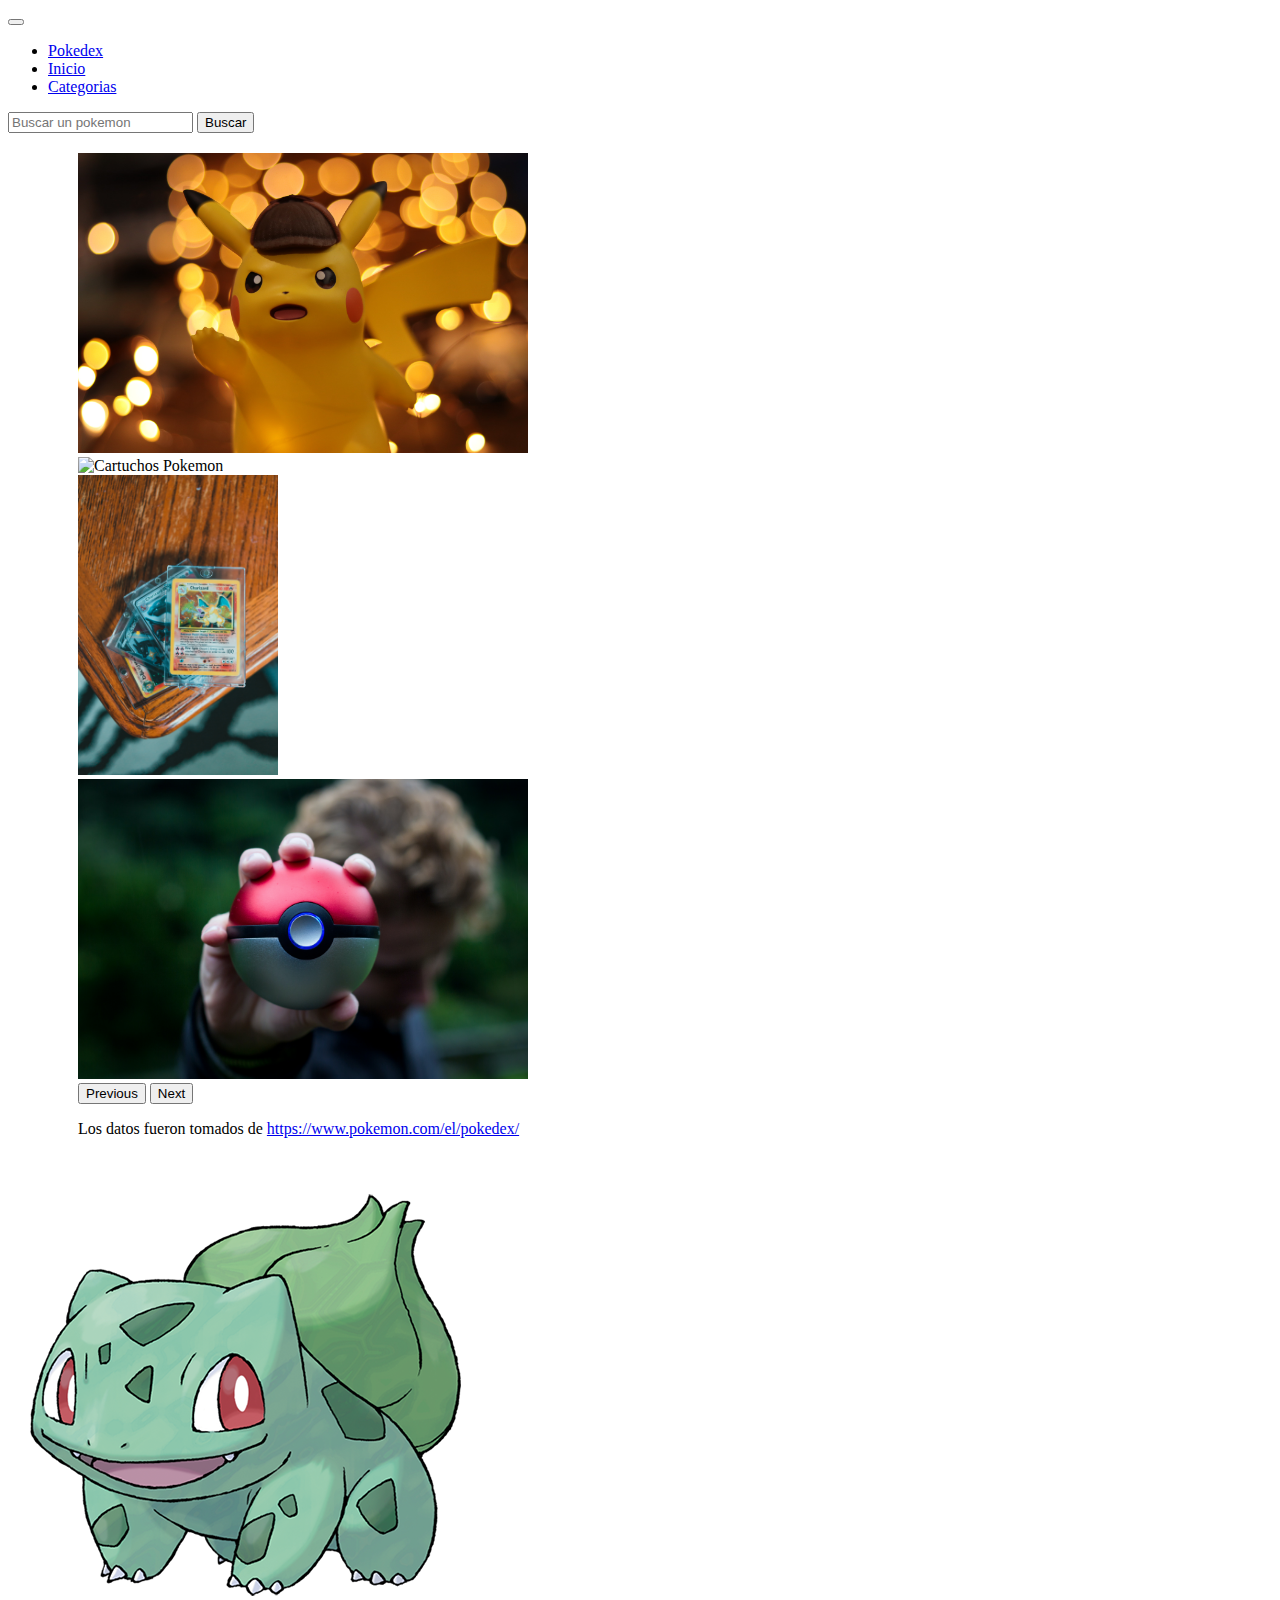
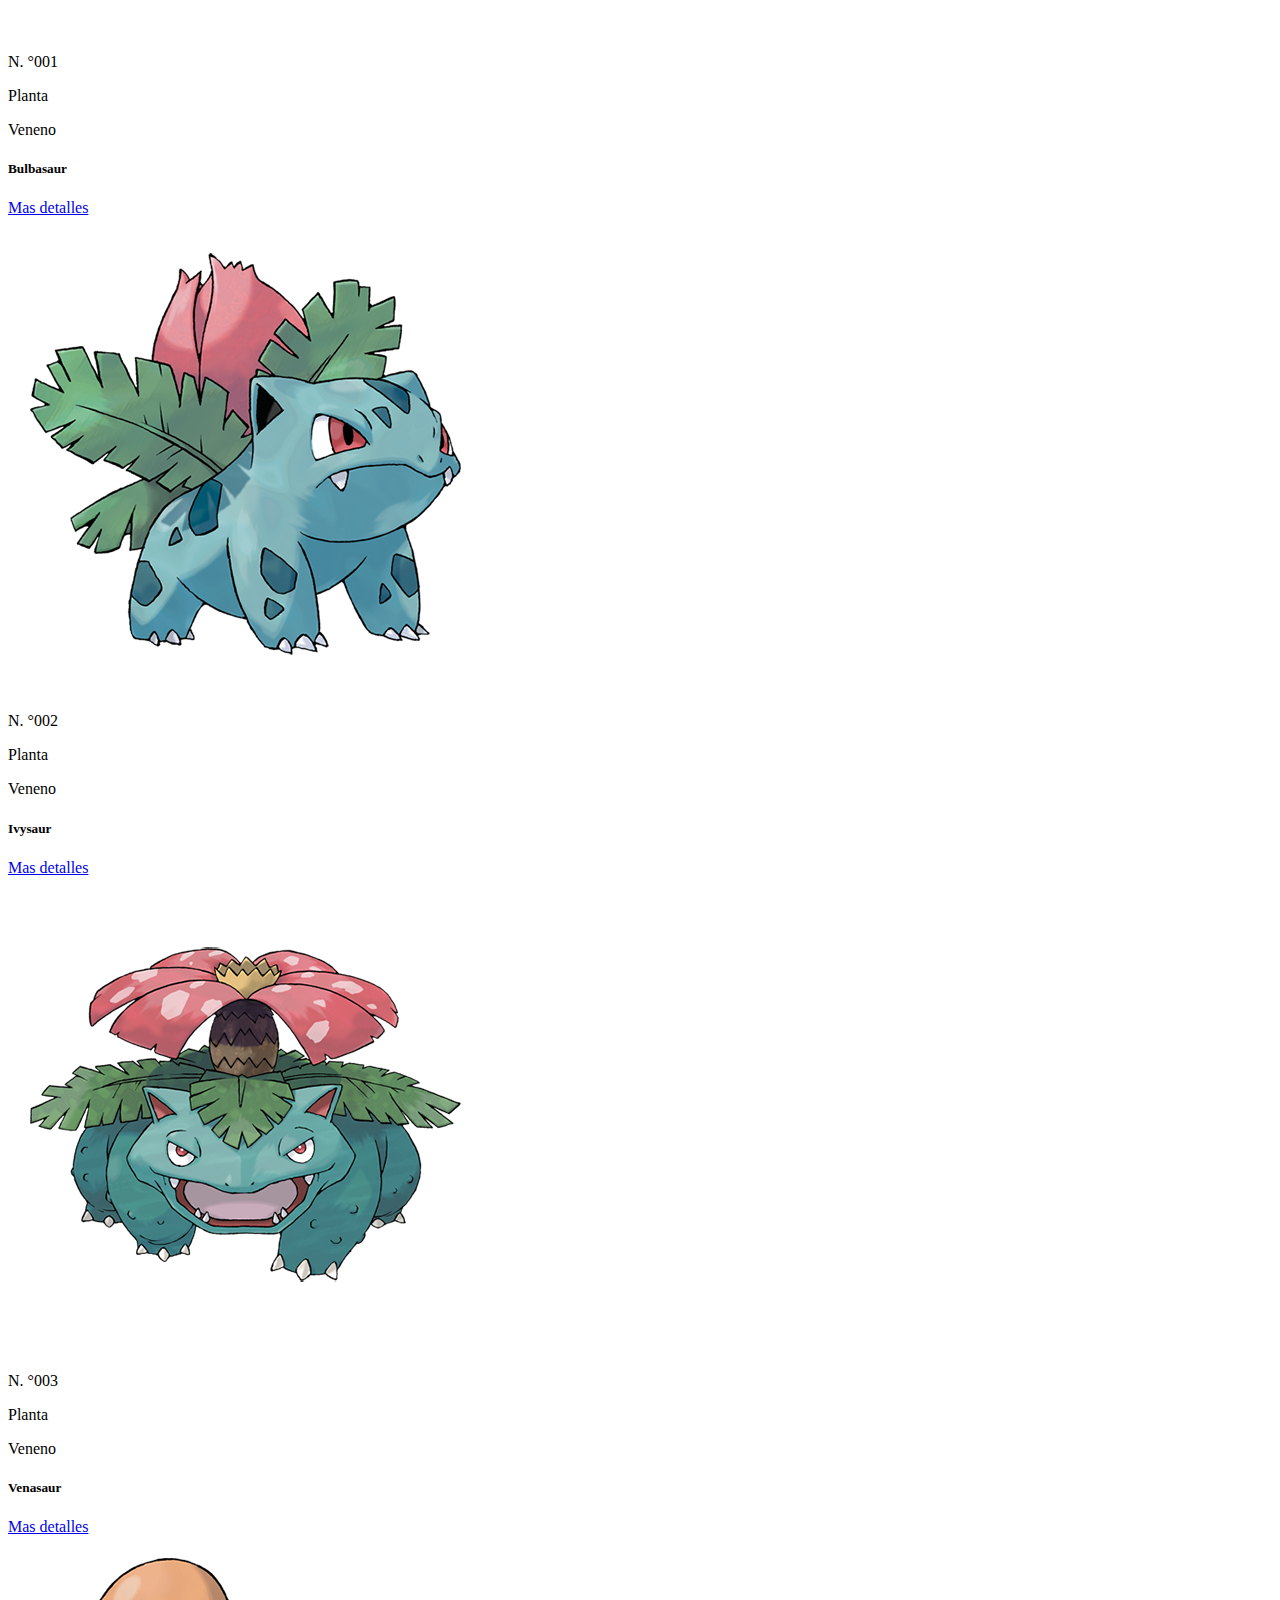
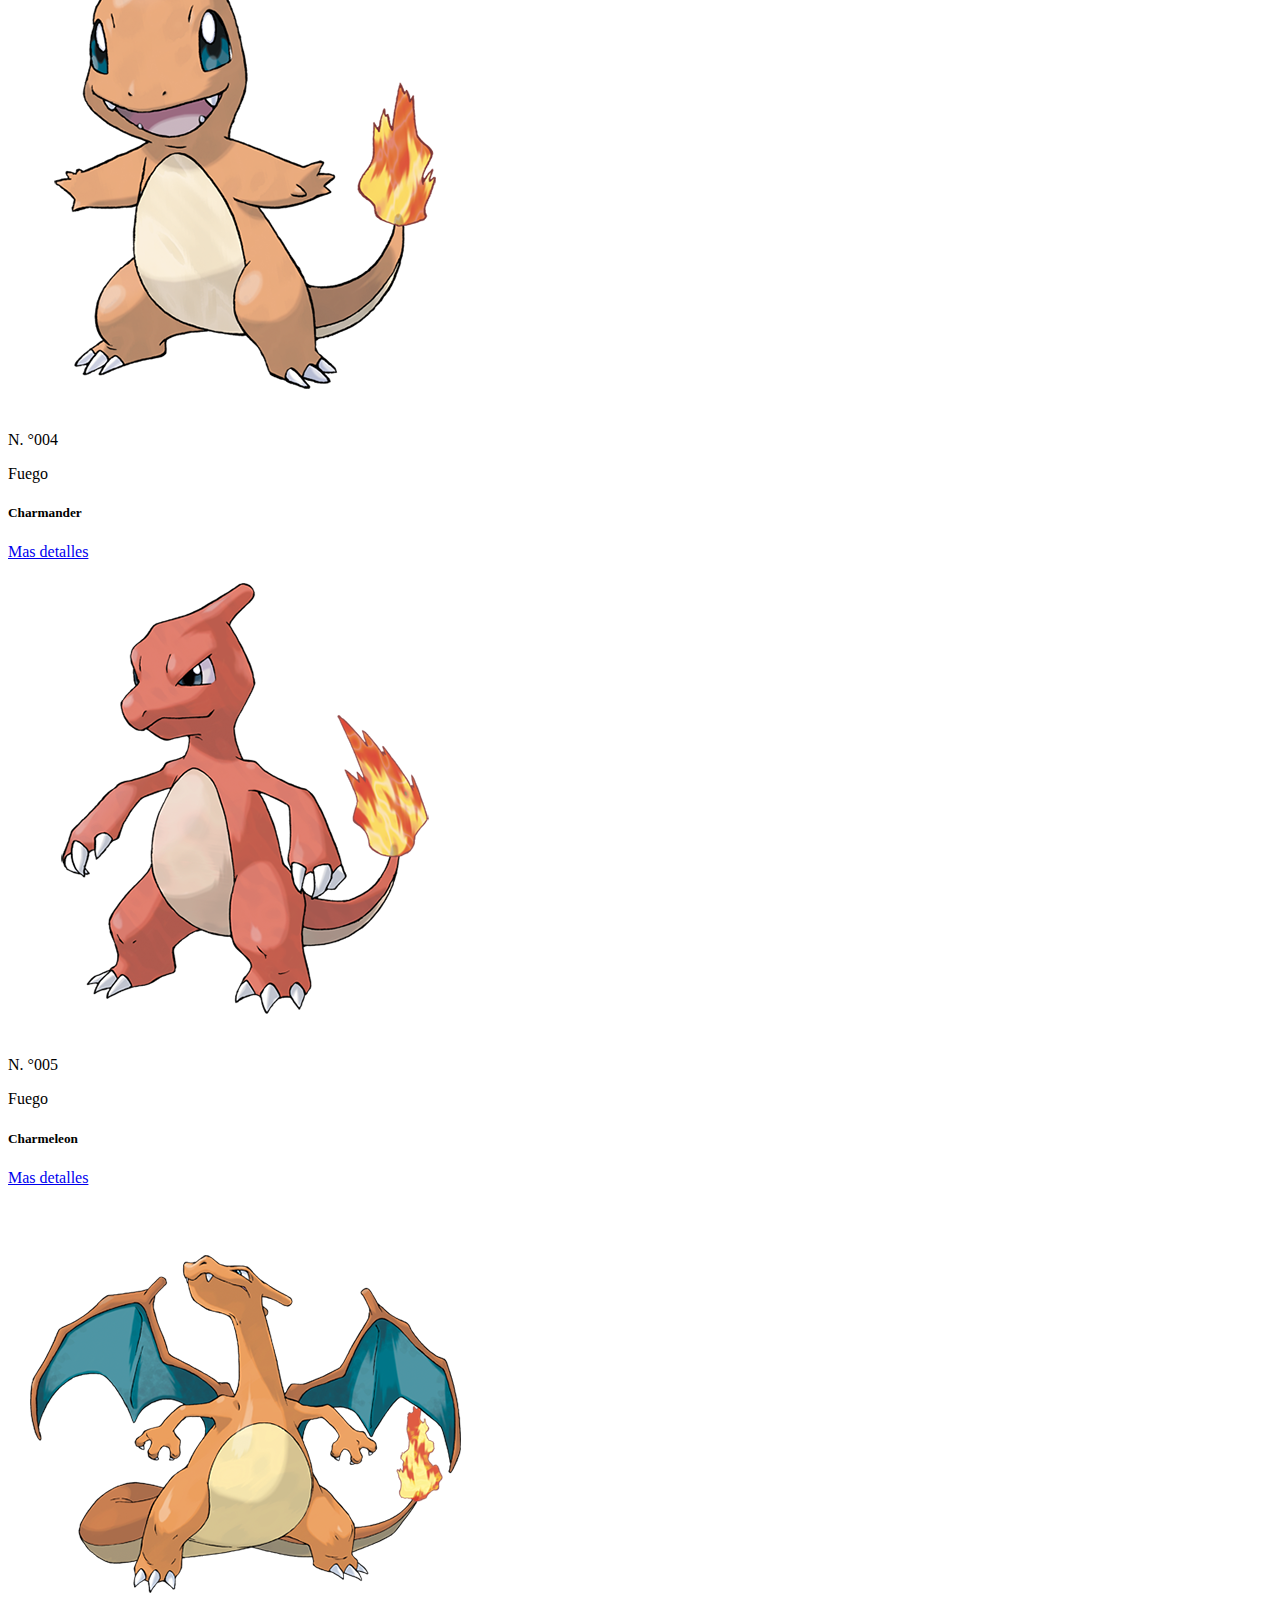
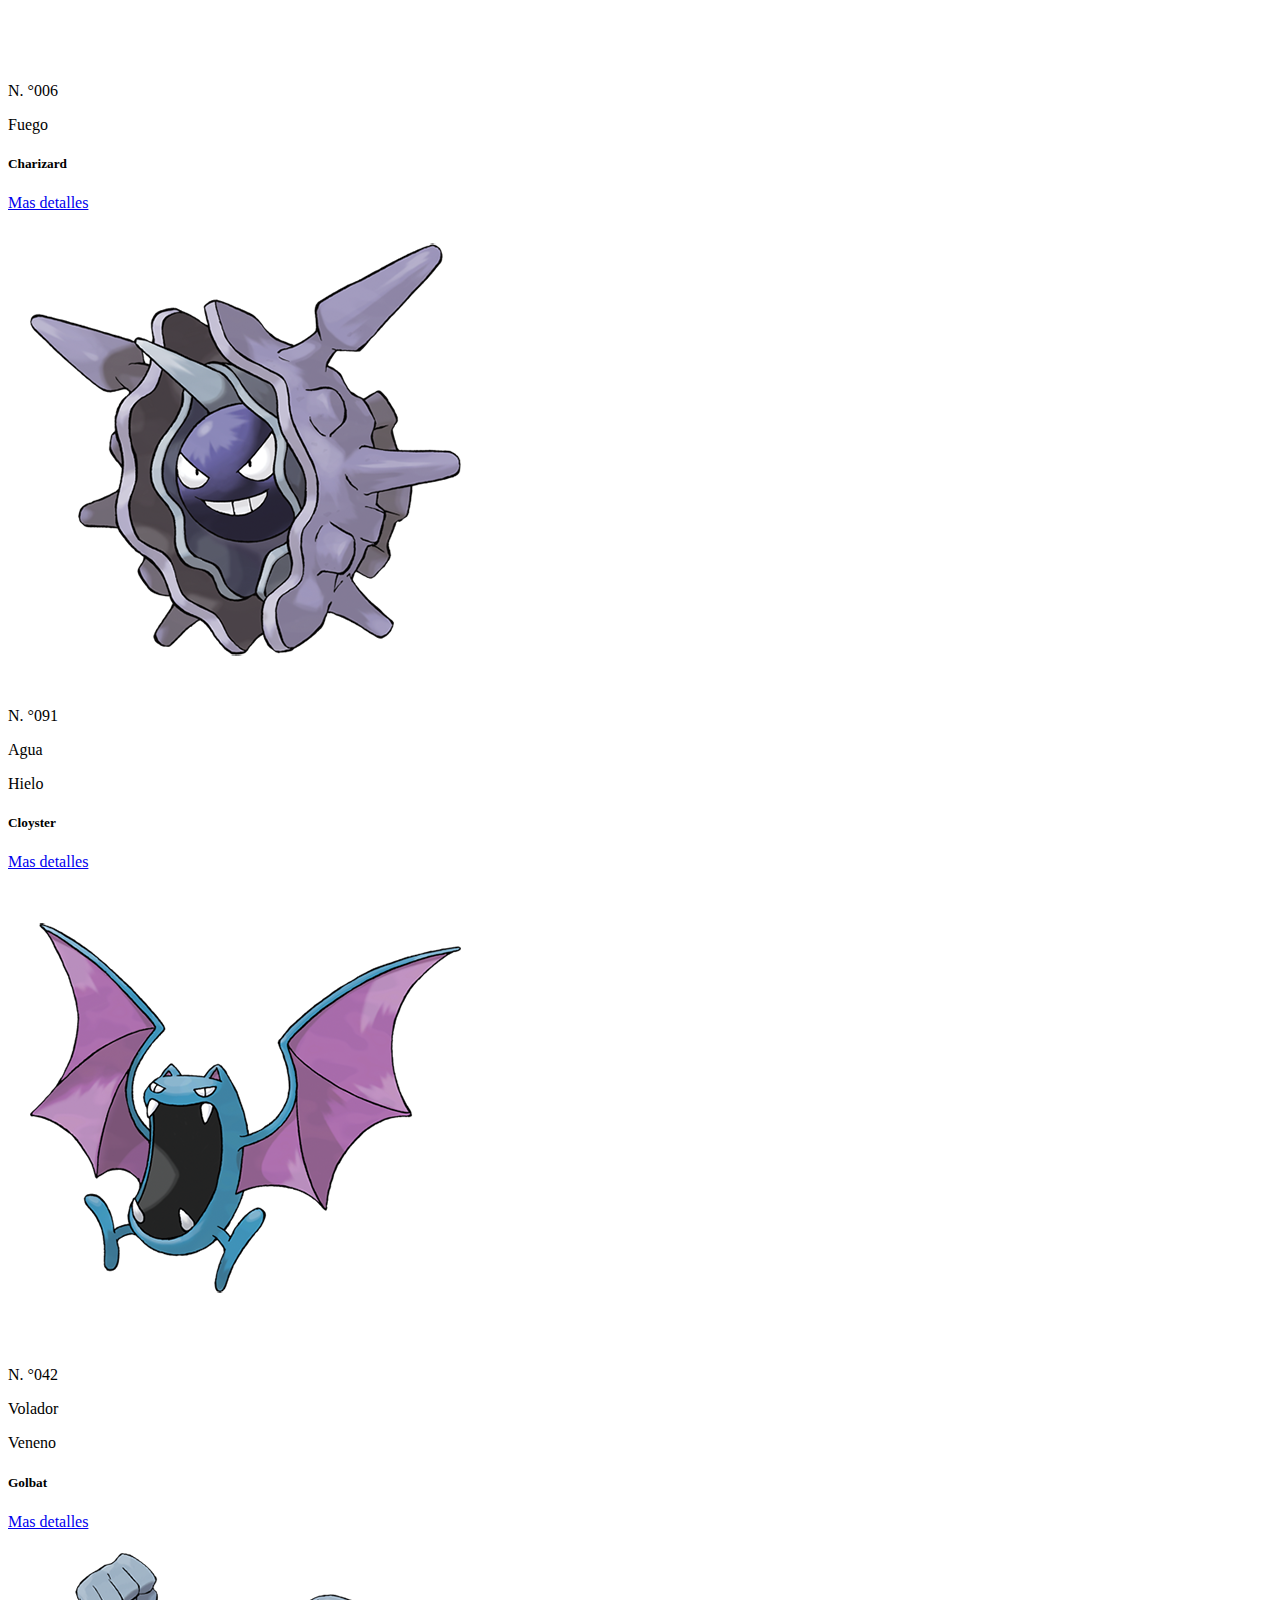
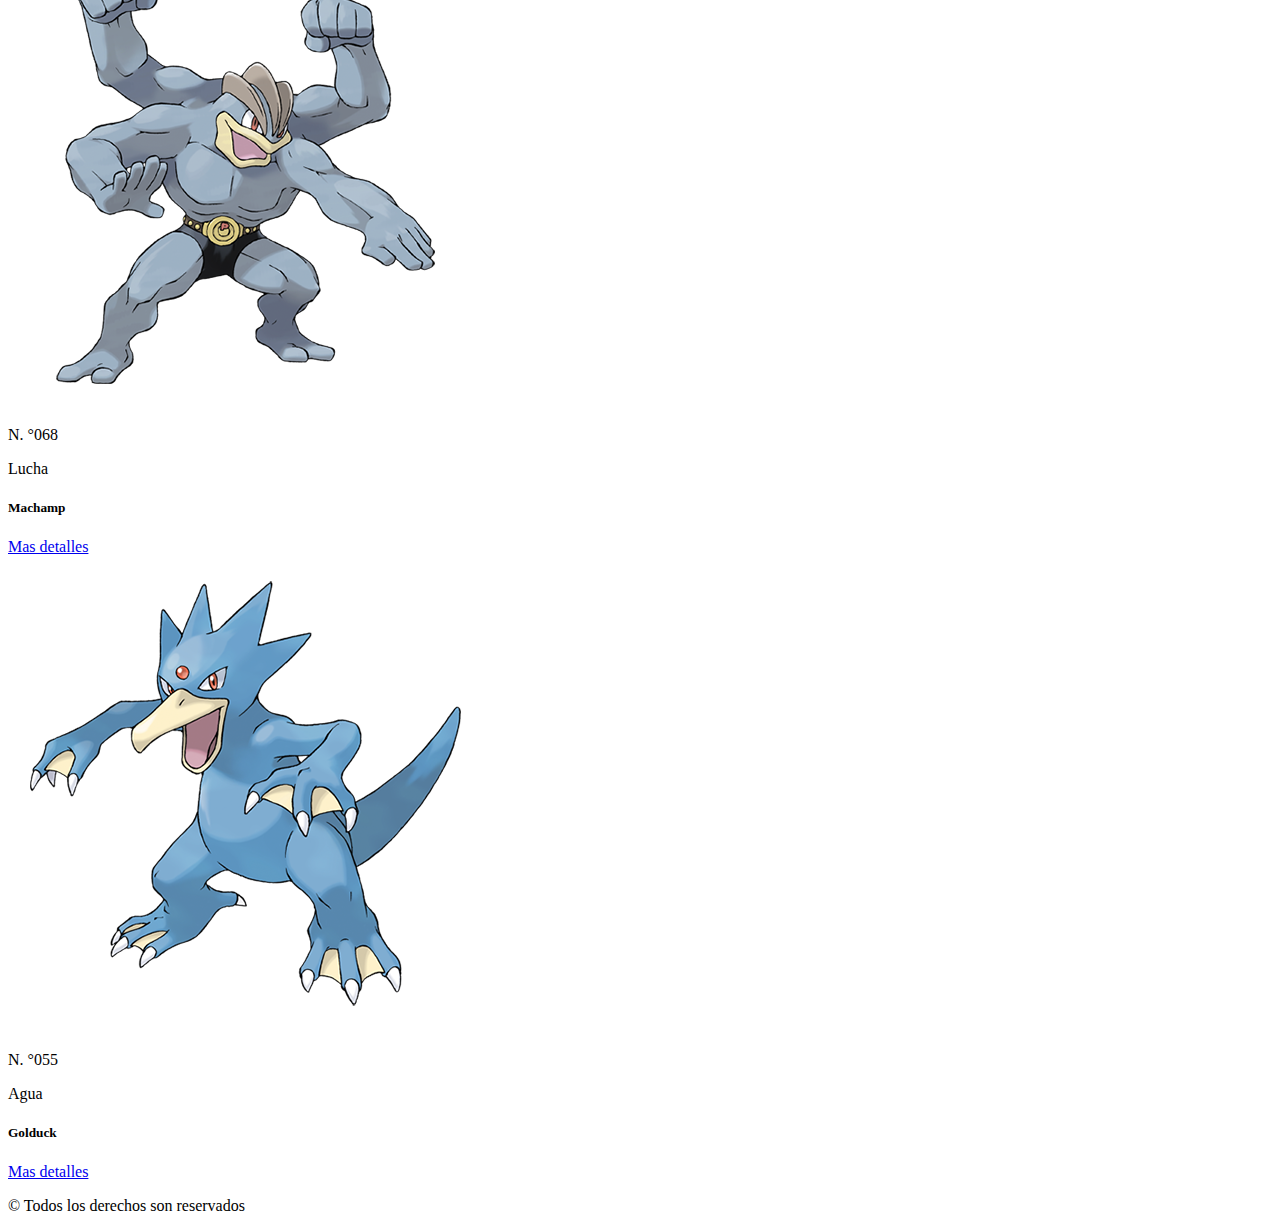
==== commit 99a87261: "se agrupa grilla a rama master" ====
--- a/index.html
+++ b/index.html
@@ -11,6 +11,7 @@
 <link href="https://cdn.jsdelivr.net/npm/bootstrap@5.2.0-beta1/dist/css/bootstrap.min.css" rel="stylesheet" integrity="sha384-0evHe/X+R7YkIZDRvuzKMRqM+OrBnVFBL6DOitfPri4tjfHxaWutUpFmBp4vmVor" crossorigin="anonymous">
 <link rel="stylesheet" href="https://cdn.jsdelivr.net/npm/bootstrap-icons@1.8.3/font/bootstrap-icons.css">
     <link rel="stylesheet" href="css/style.css">
+    <link rel="stylesheet" href="css/carousel.css">
     <title>Pokemom</title>
 </head>
 <body>
@@ -45,6 +46,36 @@
         </nav>
     </header>
     <main>
+        <section class="ajustePosicionSlider">
+            <div id="pokemonCarousel" class="carousel slide" data-bs-ride="carousel">
+                <div class="carousel-inner">
+                  <div class="carousel-item active">
+                    <img src="img/carusel/pexels-carolina-castilla-arias-1716861.jpg" class="d-block w-100 carouselPokemon" alt="Pikachu Detective">
+                  </div>
+                  <div class="carousel-item">
+                    <img src="img/carusel/pexels-erik-mclean-7824266.jpg" class="d-block w-100 carouselPokemon" alt="Cartuchos Pokemon">
+                  </div>
+                  <div class="carousel-item">
+                    <img src="img/carusel/pexels-erik-mclean-9661254.jpg" class="d-block w-100 carouselPokemon" alt="Cartas Pokemon">
+                  </div>
+                  <div class="carousel-item">
+                    <img src="img/carusel/pexels-vincent-ma-janssen-1310847.jpg" class="d-block w-100 carouselPokemon" alt="Pokeball">
+                  </div>
+                </div>
+                <button class="carousel-control-prev" type="button" data-bs-target="#pokemonCarousel" data-bs-slide="prev">
+                  <span class="carousel-control-prev-icon" aria-hidden="true"></span>
+                  <span class="visually-hidden">Previous</span>
+                </button>
+                <button class="carousel-control-next" type="button" data-bs-target="#pokemonCarousel" data-bs-slide="next">
+                  <span class="carousel-control-next-icon" aria-hidden="true"></span>
+                  <span class="visually-hidden">Next</span>
+                </button>
+              </div>
+              <div class="col-lg-12">
+                  <p>Los datos fueron tomados de <a href=" https://www.pokemon.com/el/pokedex/"> https://www.pokemon.com/el/pokedex/</a></p>
+              </div>
+            </section>
+
         <section class="container">
             <article class="row">
             <div class="col-12 col-md-4 col-lg-3 my-3" >
@@ -143,7 +174,6 @@
                 </div>
               </div>
             </article>
-        </section>
     </main>
     <footer class="bg-dark text-light p-5">
         <section class="container">
--- a/css/carousel.css
+++ b/css/carousel.css
@@ -0,0 +1,37 @@
+.carouselPokemon{
+    height: 300px;
+    object-fit: cover;
+}
+.ajustePosicionSlider{
+    margin-left: 70px;
+    margin-right: 70px;
+    margin-top: 20px;
+    margin-bottom: 20px;
+}
+
+
+/* Media queris Dispositivos Medium */
+@media screen and (min-width: 768px) and (max-width: 991px){
+    .ajustePosicionSlider{
+        margin-left: 30px;
+        margin-right: 30px;
+        margin-top: 10px;
+        margin-bottom: 10px;
+    }
+    
+}
+
+/* Media queris Dispositivos Small*/
+@media all and (max-width: 767px){
+    .ajustePosicionSlider{
+        margin-left: 0px;
+        margin-right: 0px;
+        margin-top: 5px;
+        margin-bottom: 5px;
+    }
+    
+}
+
+
+
+
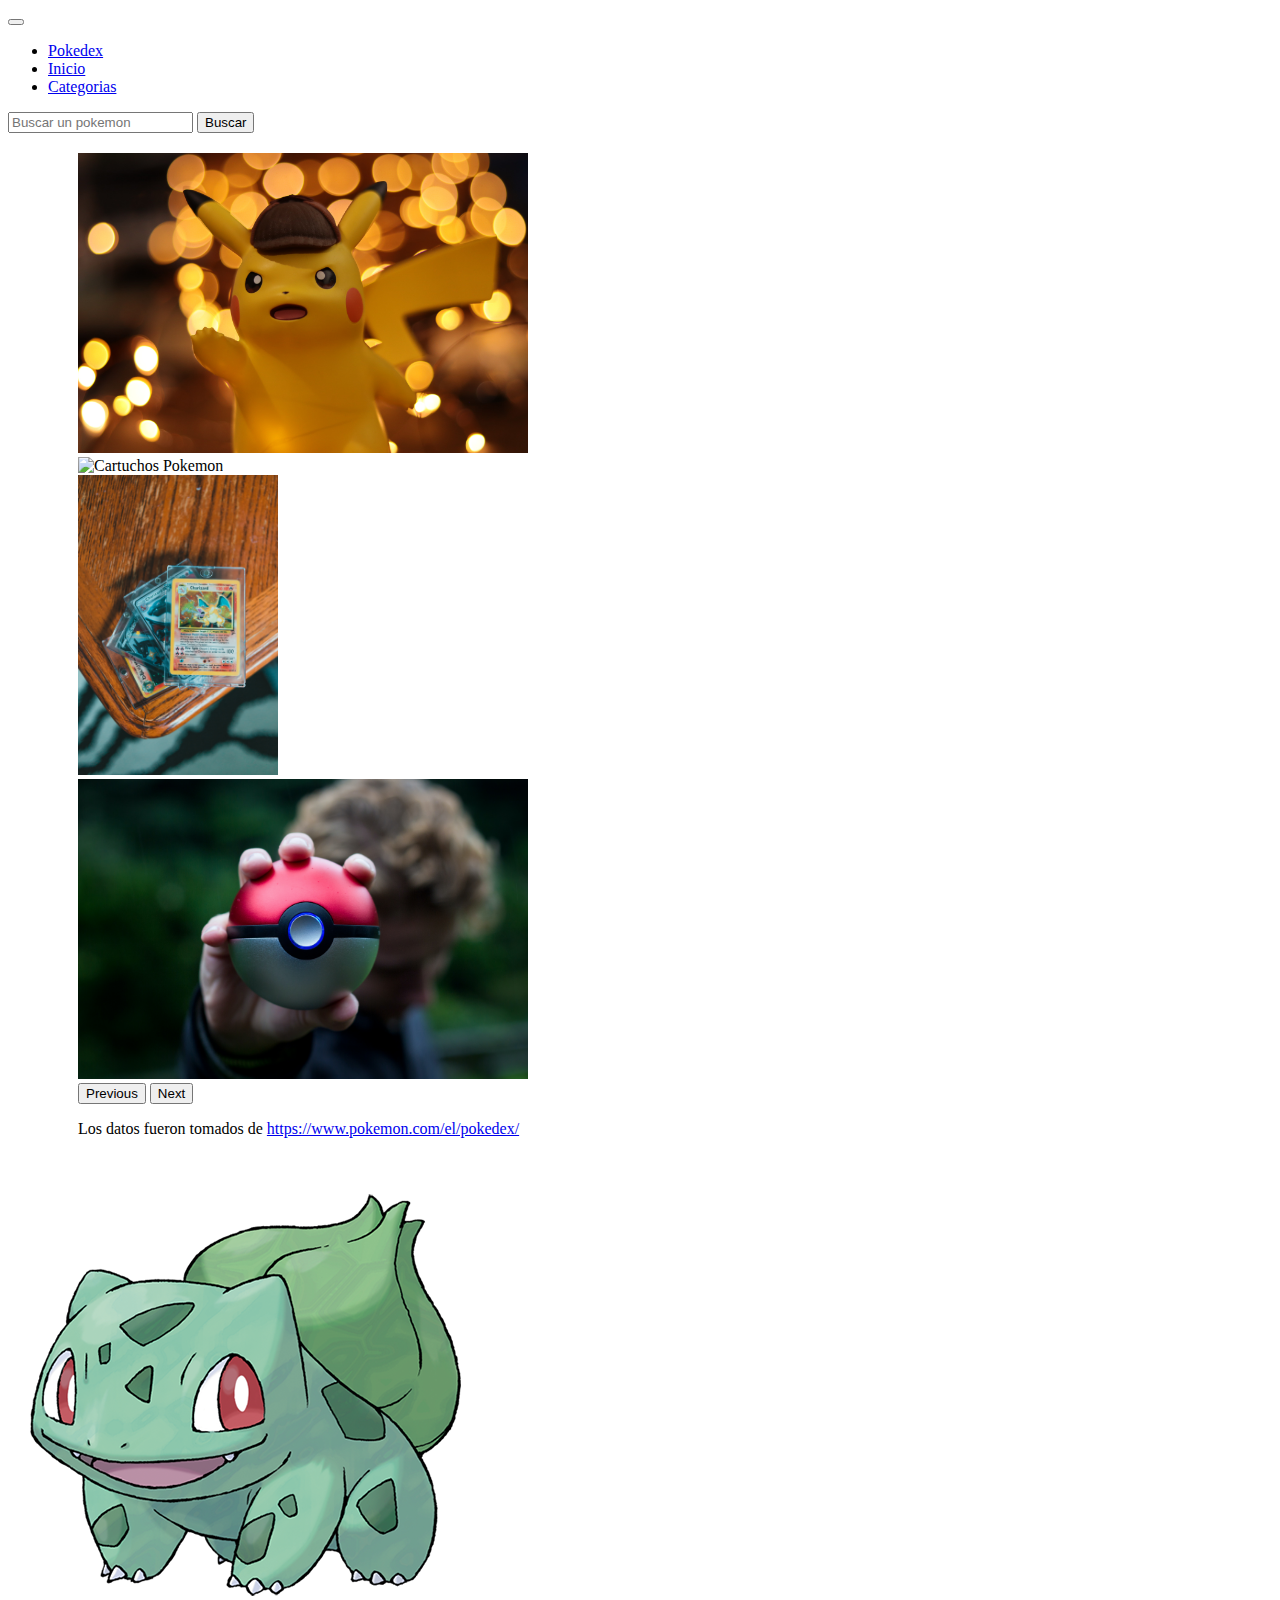
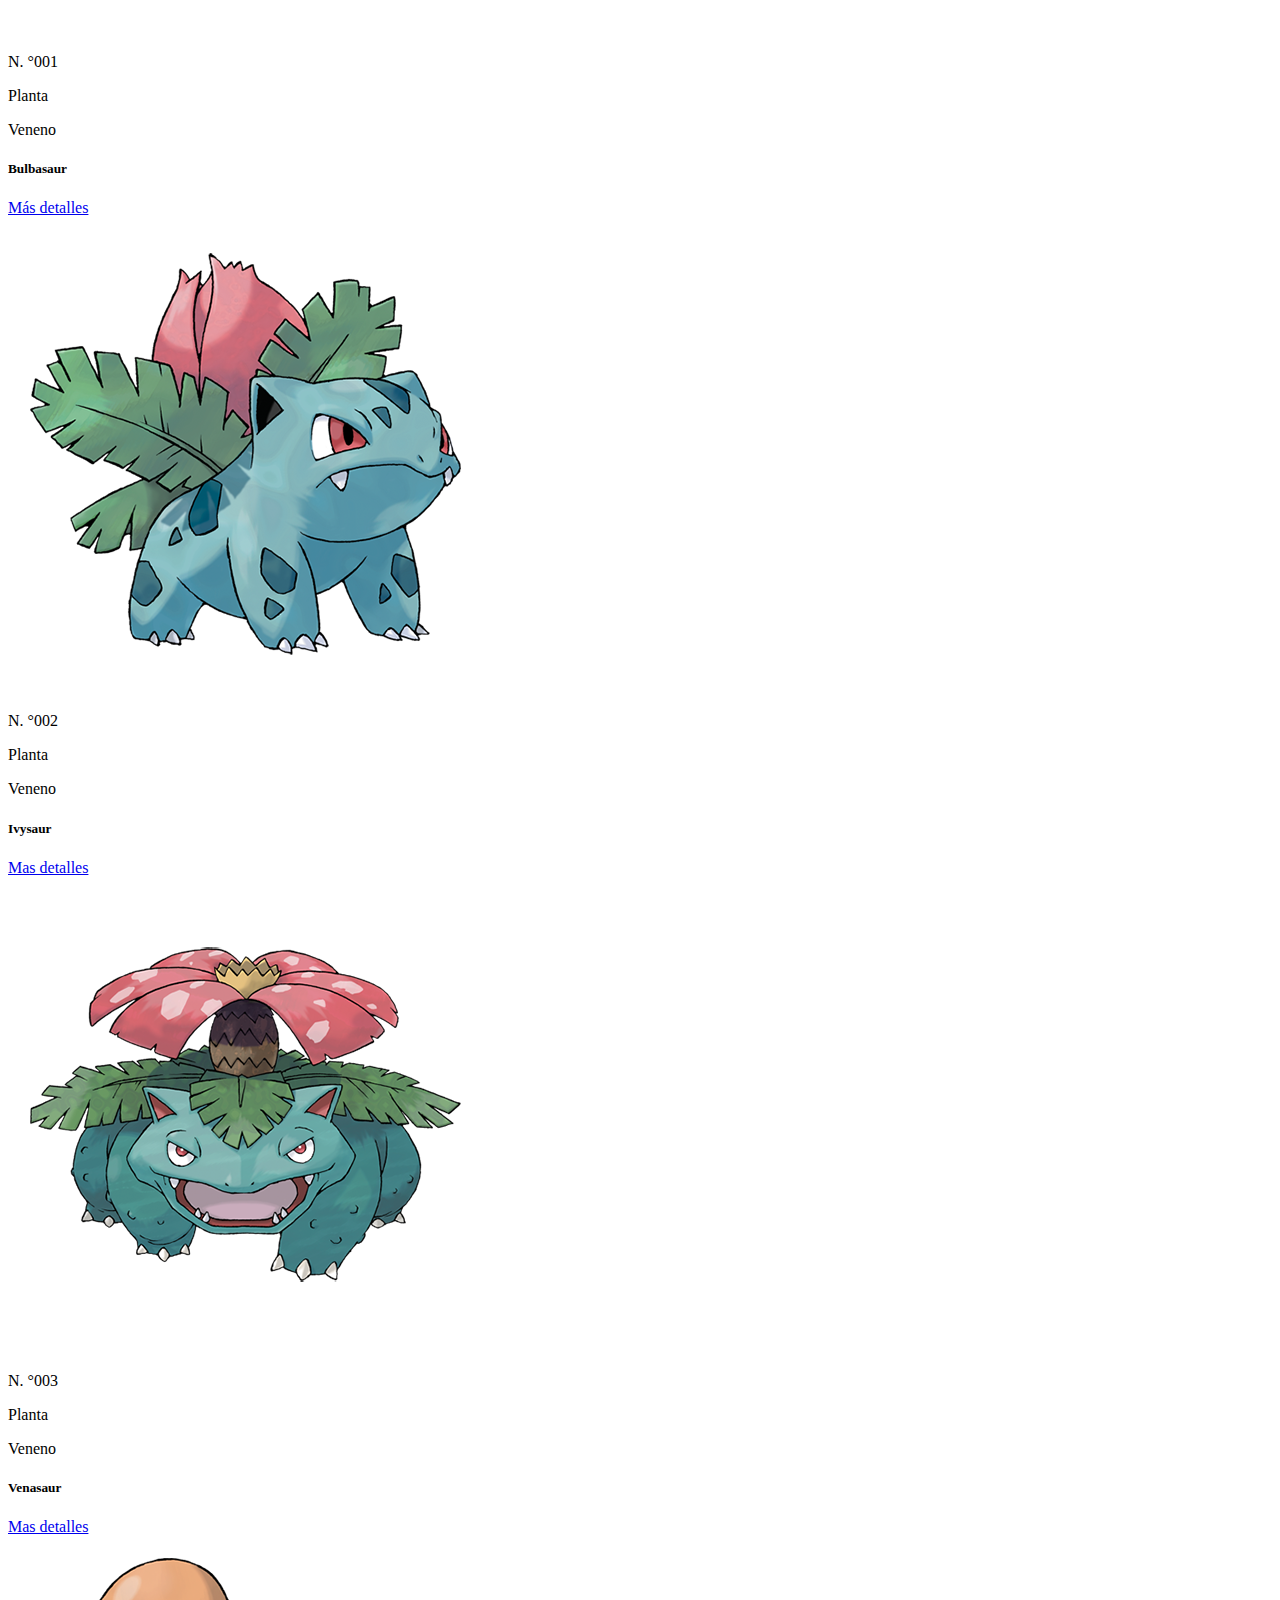
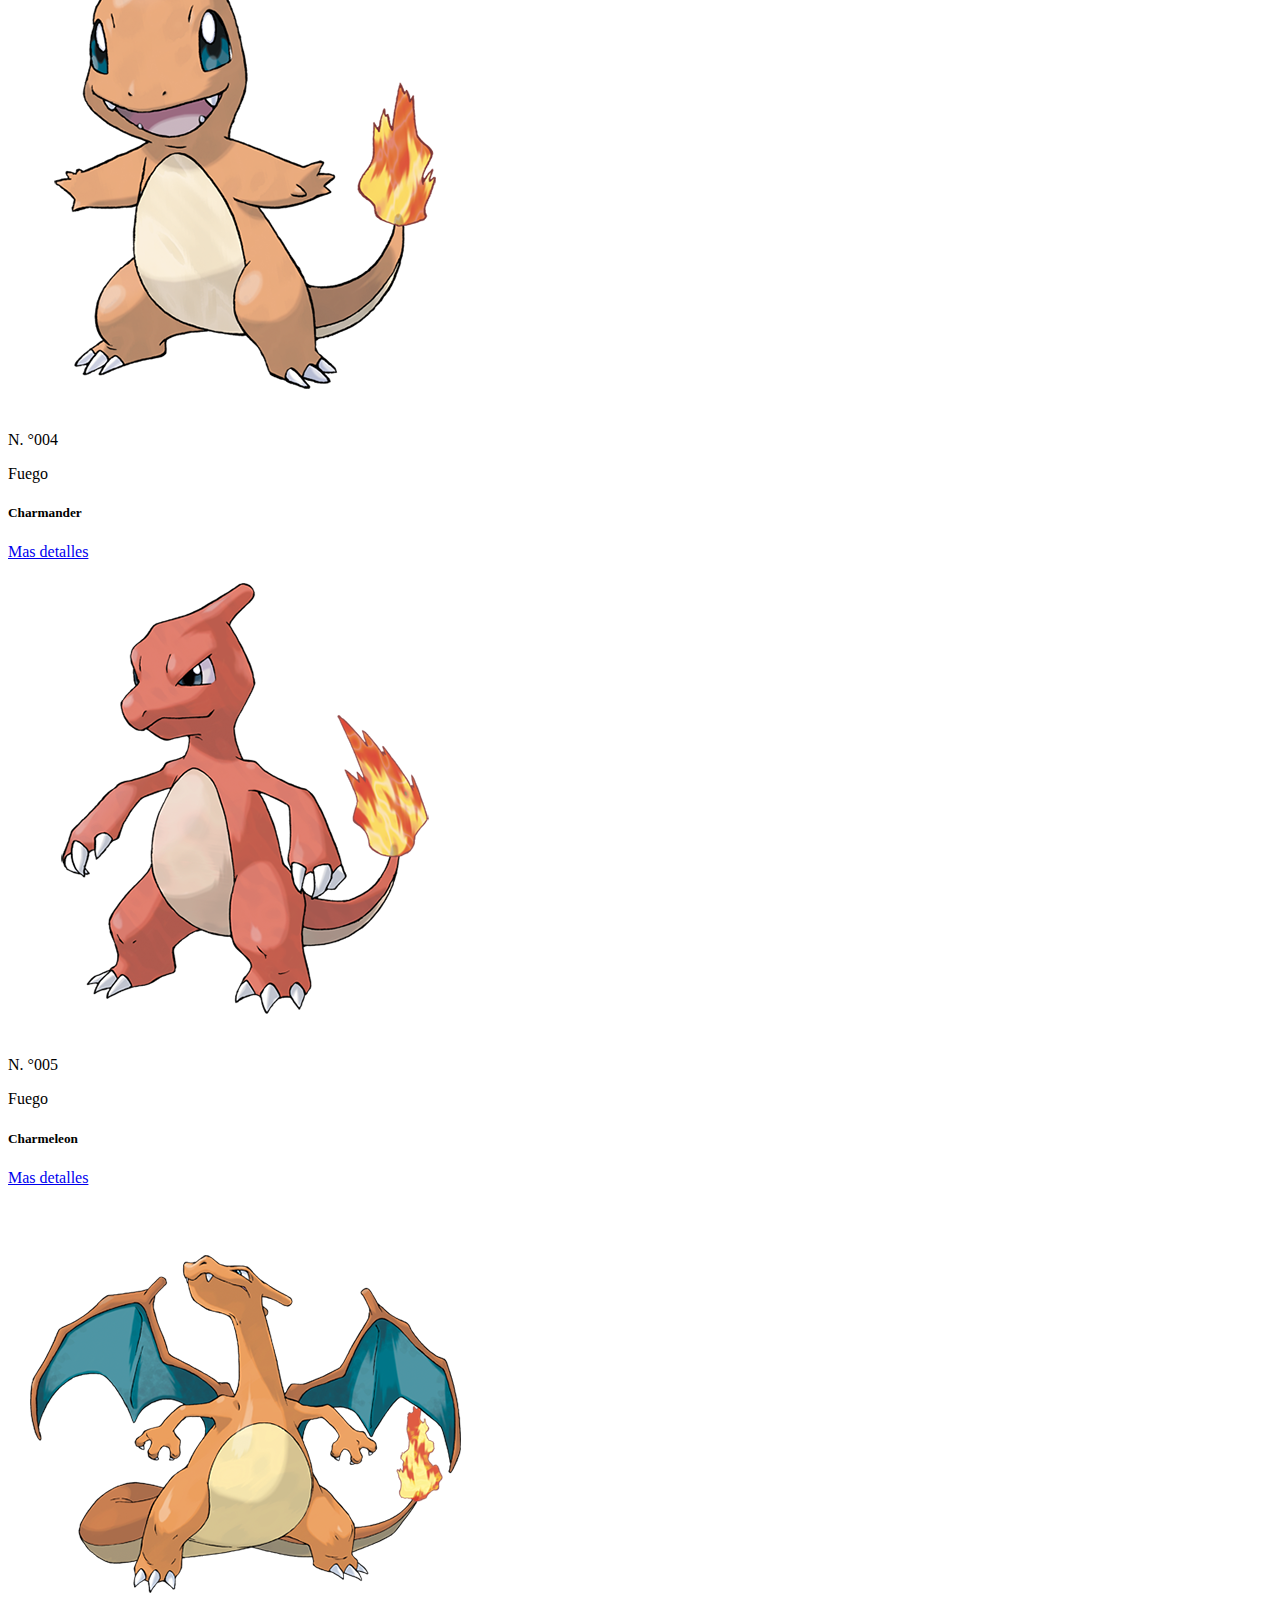
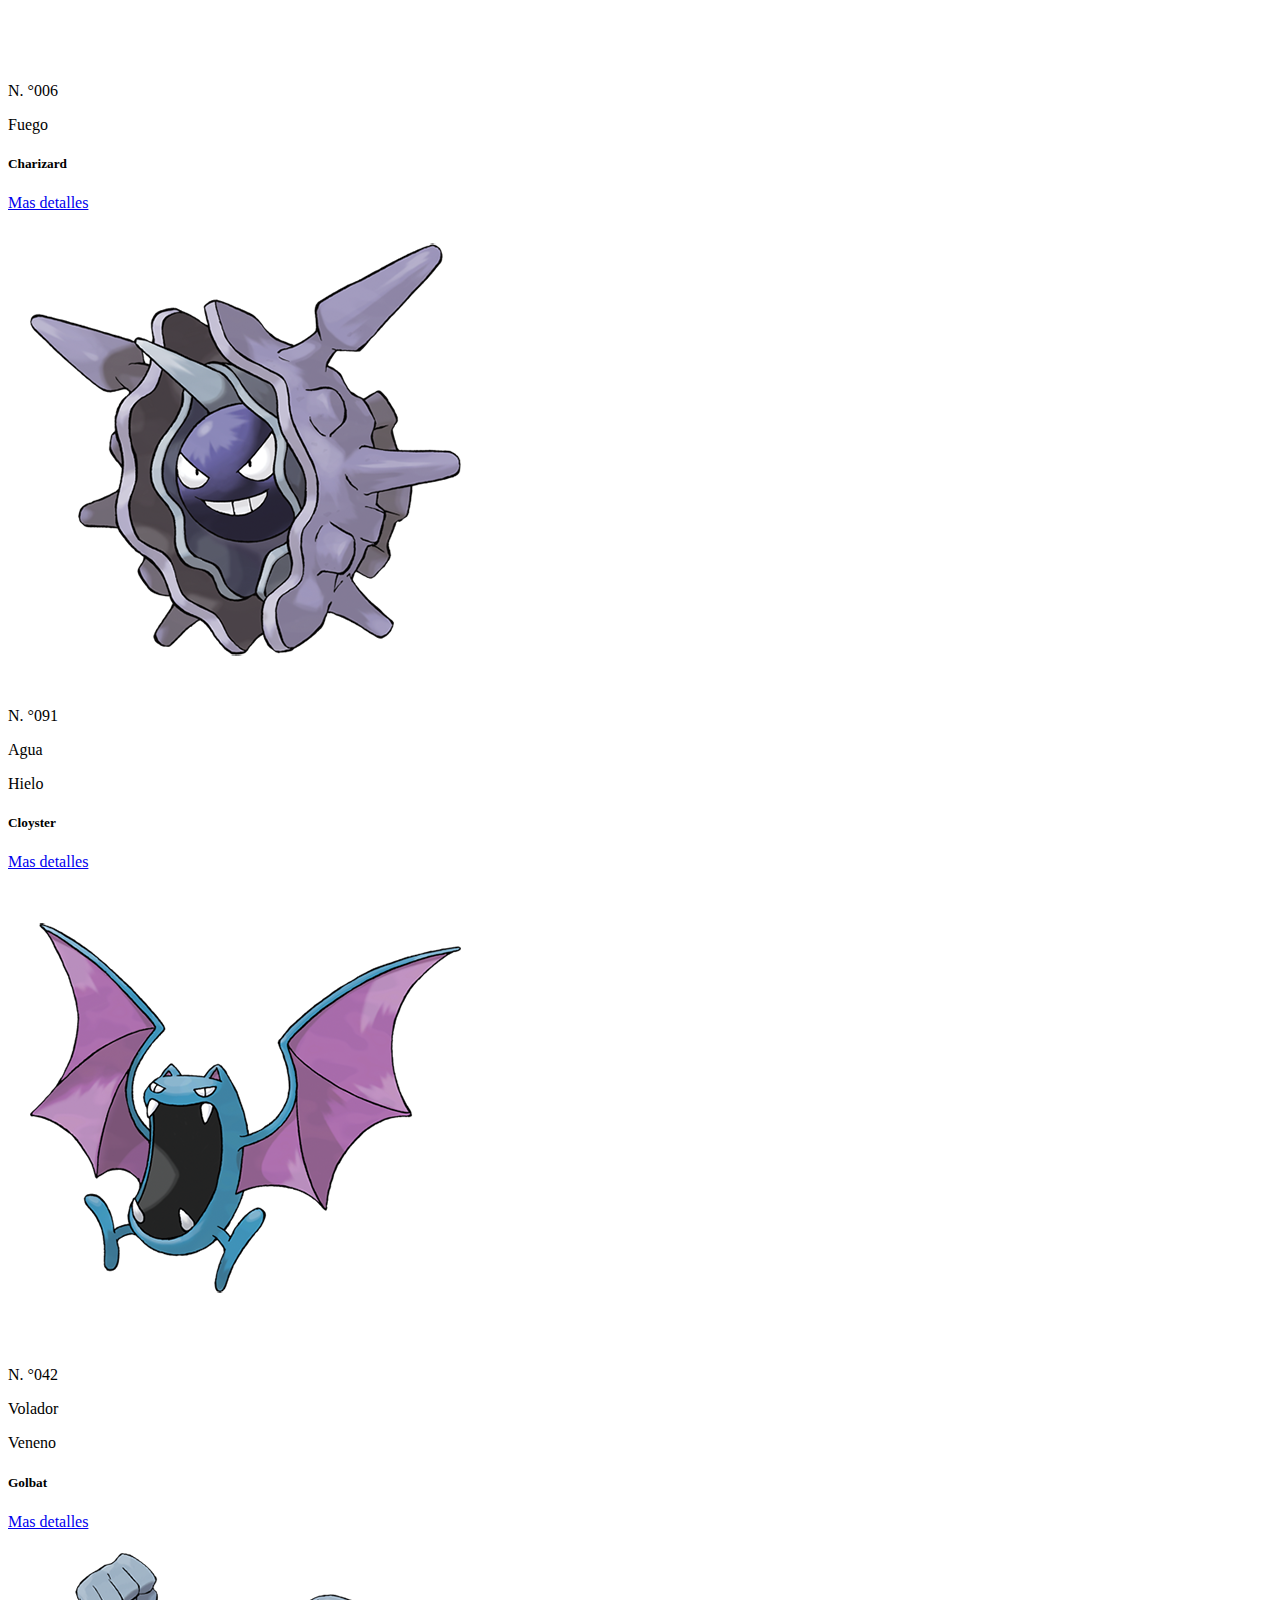
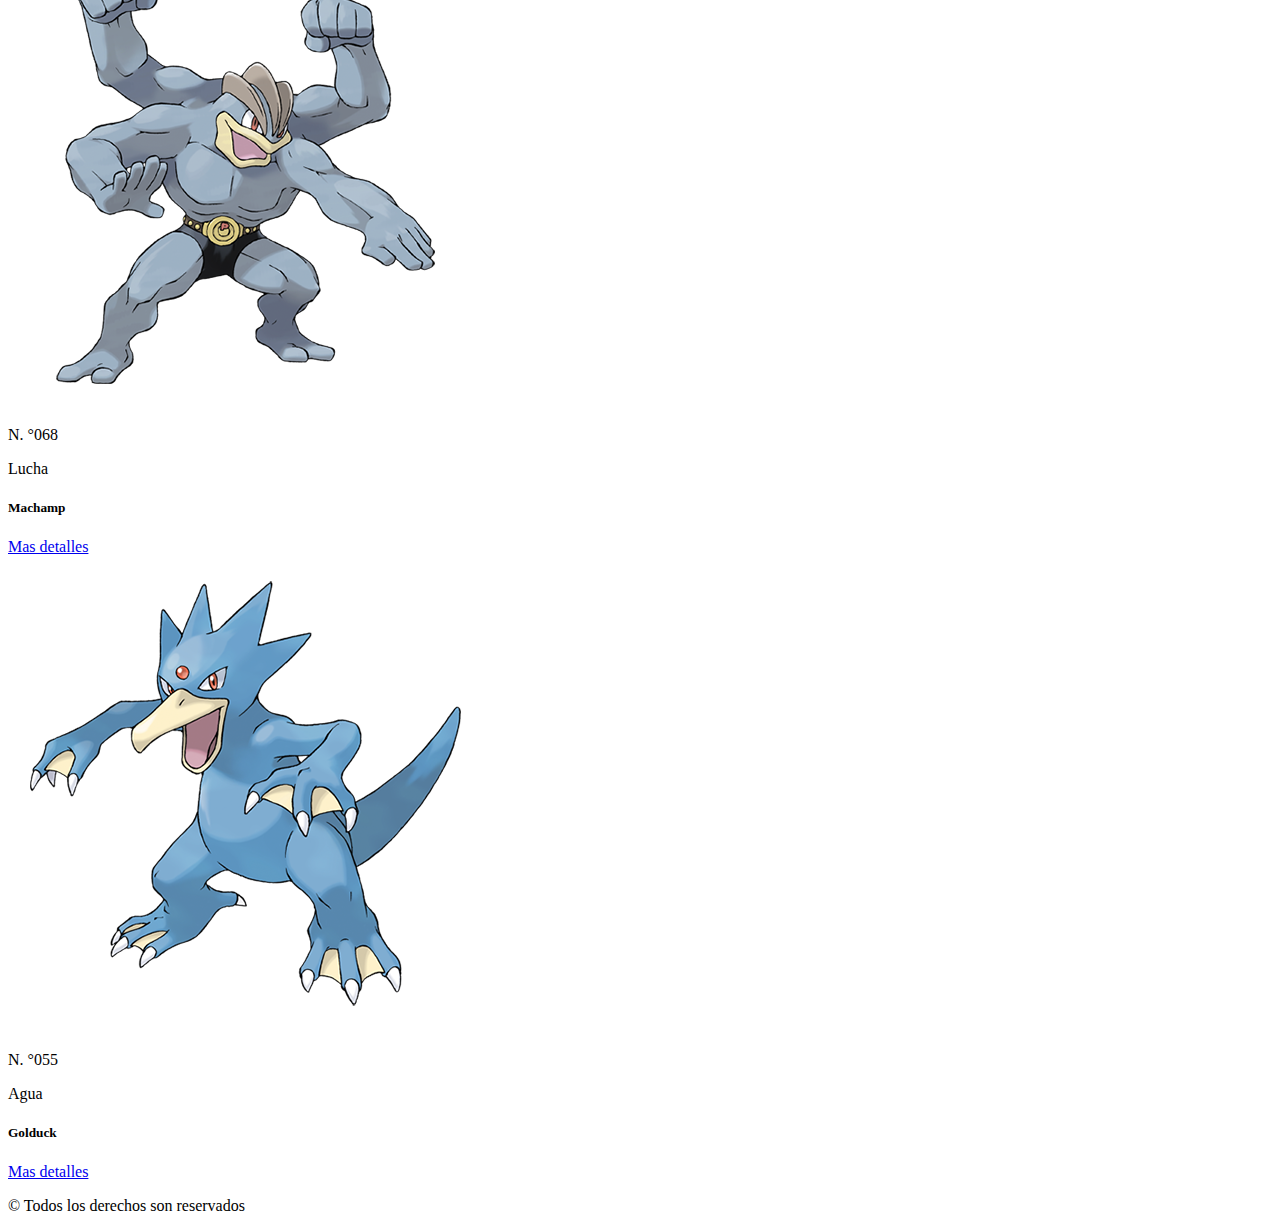
==== commit 9c1a53d8: "Se arreglan errores al realiza el pull" ====
--- a/index.html
+++ b/index.html
@@ -18,28 +18,28 @@
     <header>
         <nav class="navbar bg-danger navbar-danger navbar-expand-lg text-white">
             <section class="d-flex container">
-                <article class="col-12 col-md-6 col-lg-6 me-5">
+                    <article class="col-12 col-md-6 col-lg-6">
                     <button class="navbar-toggler" type="button" data-bs-toggle="collapse" data-bs-target="#itemsNav">
                         <span class="navbar-toggler-icon"></span>
                     </button>
-                    <div id="itemsNav" class="collapse navbar-collapse">
+                    <div id="itemsNav" class="collapse navbar-collapse col-lg-6 col-md-6 col-sm-6">
                         <ul class="navbar-nav ms-auto">
                             <li class="nav-item">
-                                <a href="index.html" class="nav-link active">Pokedex</a>
+                                <a href="index.html" class="nav-link active text-light fw-bold">Pokedex</a>
                             </li>
                             <li class="nav-item">
-                                <a href="index.html" class="nav-link">Inicio</a>
+                                <a href="index.html" class="nav-link text-light">Inicio</a>
                             </li>
                             <li class="nav-item">
-                                <a href="index.html" class="nav-link">Categorias</a>
+                                <a href="index.html" class="nav-link text-light">Categorias</a>
                             </li>
                         </ul>
                     </div>
                 </article>
                 <article class="col-12 col-md-6 col-lg-6">
                     <form class="d-flex" role="Buscar un pokemon">
-                        <input class="form-control me-2" type="Buscar un pokemon" placeholder="Buscar un pokemon" aria-label="Buscar un pokemon">
-                        <button class="btn btn-outline-dark" type="submit">Buscar</button>
+                        <input class="form-control me-2" type="text" maxlength="15"  placeholder="Buscar un pokemon" aria-label="Buscar un pokemon">
+                        <button class="btn btn-outline-dark text-light " type="submit" >Buscar</button>
                       </form>
                 </article>
             </section>
@@ -75,8 +75,7 @@
                   <p>Los datos fueron tomados de <a href=" https://www.pokemon.com/el/pokedex/"> https://www.pokemon.com/el/pokedex/</a></p>
               </div>
             </section>
-
-        <section class="container">
+        <section class="container mb-4">
             <article class="row">
             <div class="col-12 col-md-4 col-lg-3 my-3" >
                 <img src="img/grillas/Bulbasur.png" class="img-fluid" alt="Bulbasaur">
@@ -85,7 +84,7 @@
                   <p class="badge bg-success">Planta</p>
                   <p class="badge bg-danger">Veneno</p>
                   <h5 class="fw-bold">Bulbasaur</h5>
-                  <a href="#" class="btn btn-primary">Mas detalles</a>
+                  <a href="pages/pokemon.html" class="btn btn-primary">Más detalles</a>
                 </div>
               </div>
             <div class="col-12 col-md-4 col-lg-3 my-3" >
@@ -108,7 +107,7 @@
                   <a href="#" class="btn btn-primary">Mas detalles</a>
                 </div>
               </div>
-            <div class="col-12 col-md-4 col-lg-3 my-3" >
+              <div class="col-12 col-md-4 col-lg-3 my-3" >
                 <img src="img/grillas/Charmander.png" class="img-fluid" alt="Charmander">
                 <div>
                   <p >N. °004</p>
@@ -118,7 +117,9 @@
                 </div>
               </div>
             <div class="col-12 col-md-4 col-lg-3 my-3" >
+
                 <img src="img/grillas/Charmeleon.png" class="img-fluid" alt="Charmeleon">
+
                 <div>
                   <p >N. °005</p>
                   <p class="badge bg-danger">Fuego</p>
@@ -127,7 +128,9 @@
                 </div>
               </div>
             <div class="col-12 col-md-4 col-lg-3 my-3" >
+
                 <img src="img/grillas/Charizar.png" class="img-fluid" alt="Charizard">
+
                 <div>
                   <p >N. °006</p>
                   <p class="badge bg-danger">Fuego</p>
@@ -156,6 +159,7 @@
                 </div>
               </div>
             <div class="col-12 col-md-4 col-lg-3 my-3" >
+
                 <img src="img/grillas/Machamp.png" class="img-fluid" alt="Machamp">
                 <div>
                   <p >N. °068</p>
@@ -174,7 +178,9 @@
                 </div>
               </div>
             </article>
+        </section>
     </main>
+
     <footer class="bg-dark text-light p-5">
         <section class="container">
             <p class="text-center">&copy Todos los derechos son reservados</p>
